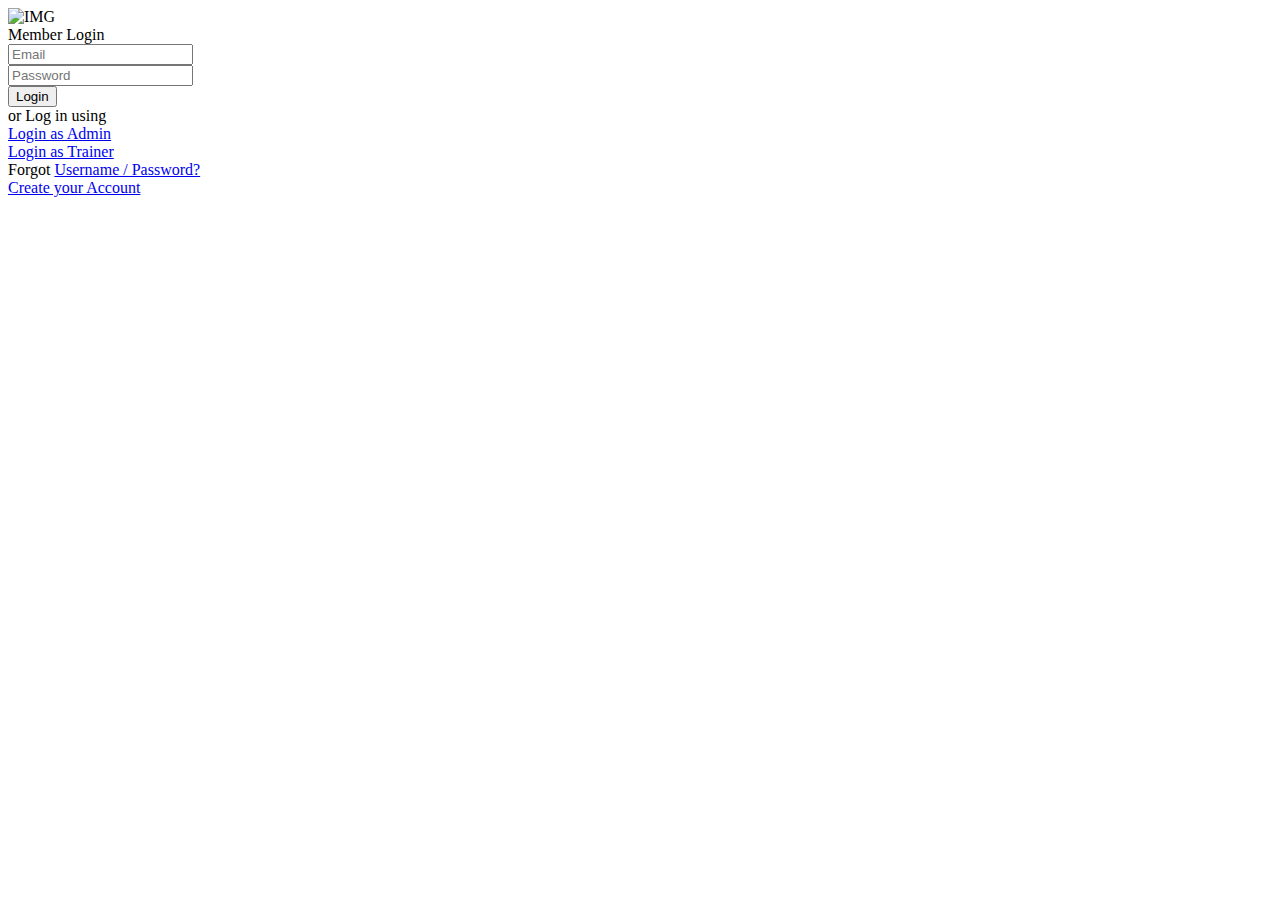
==== view/index.html @ 3b1bb214 "first commit" ====
<!DOCTYPE html>
<html lang="en">
<head>
    <title>GYMFIT</title>
    <meta charset="UTF-8">
    <meta name="viewport" content="width=device-width, initial-scale=1">
    <!--===============================================================================================-->    
    <link rel="icon" type="image/png" href="images/icons/favicon.ico"/>
    <!--===============================================================================================-->
    <link rel="stylesheet" type="text/css" href="vendor/bootstrap/css/bootstrap.min.css">
    <!--===============================================================================================-->
    <link rel="stylesheet" type="text/css" href="fonts/font-awesome-4.7.0/css/font-awesome.min.css">
    <!--===============================================================================================-->
    <link rel="stylesheet" type="text/css" href="vendor/animate/animate.css">
    <!--===============================================================================================-->    
    <link rel="stylesheet" type="text/css" href="vendor/css-hamburgers/hamburgers.min.css">
    <!--===============================================================================================-->
    <link rel="stylesheet" type="text/css" href="vendor/select2/select2.min.css">
    <!--===============================================================================================-->
    <link rel="stylesheet" type="text/css" href="css/util.css">
    <link rel="stylesheet" type="text/css" href="css/main.css">
    <!--===============================================================================================-->
</head>
<body>
    
    <!-- Login Section -->
    <div class="limiter">
        <div class="container-login100">
            <div class="wrap-login100">
                <div class="login100-pic js-tilt" data-tilt>
                    <img src="images/img-01.png" alt="IMG">
                </div>

                <form class="login100-form validate-form">
                    <span class="login100-form-title">
                        Member Login
                    </span>

                    <div class="wrap-input100 validate-input" data-validate="Valid email is required: ex@abc.xyz">
                        <input class="input100" type="text" name="email" placeholder="Email">
                        <span class="focus-input100"></span>
                        <span class="symbol-input100">
                            <i class="fa fa-envelope" aria-hidden="true"></i>
                        </span>
                    </div>

                    <div class="wrap-input100 validate-input" data-validate="Password is required">
                        <input class="input100" type="password" name="pass" placeholder="Password">
                        <span class="focus-input100"></span>
                        <span class="symbol-input100">
                            <i class="fa fa-lock" aria-hidden="true"></i>
                        </span>
                    </div>
                    
                    <div class="container-login100-form-btn">
                        <button class="login100-form-btn">
                            Login
                        </button>
                    </div>
                    <div class="text-center p-t-46 p-b-20">
                        <span class="txt2">
                            or Log in using
                        </span>
                    </div>

                    <div class="login100-form-social flex-c-m">
                        <a href="#" class="login100-form-social-item flex-c-m bg1 m-r-5">
                            <i class="fa fa-facebook-f" aria-hidden="true"></i>
                        </a>

                        <a href="#" class="login100-form-social-item flex-c-m bg2 m-r-5">
                            <i class="fa fa-twitter" aria-hidden="true"></i>
                        </a>
                    </div>

                    <div class="text-center p-t-12">
                        <a class="txt2" href="#">
                            Login as Admin
                        </a>
                    </div>
                    <div class="text-center p-t-12">
                        <a class="txt2" href="#">
                            Login as Trainer
                        </a>
                    </div>
                    <div class="text-center p-t-12">
                        <span class="txt1">
                            Forgot
                        </span>
                        <a class="txt2" href="#">
                            Username / Password?
                        </a>
                    </div>

                    <div class="text-center p-t-136">
                        <a class="txt2" href="#">
                            Create your Account
                            <i class="fa fa-long-arrow-right m-l-5" aria-hidden="true"></i>
                        </a>
                    </div>
                </form>
            </div>
        </div>
    </div>


    <!--===============================================================================================-->    
    <script src="vendor/jquery/jquery-3.2.1.min.js"></script>
    <!--===============================================================================================-->
    <script src="vendor/bootstrap/js/popper.js"></script>
    <script src="vendor/bootstrap/js/bootstrap.min.js"></script>
    <!--===============================================================================================-->
    <script src="vendor/select2/select2.min.js"></script>
    <!--===============================================================================================-->
    <script src="vendor/tilt/tilt.jquery.min.js"></script>
    <script>
        $('.js-tilt').tilt({
            scale: 1.1
        })
    </script>
    <!--===============================================================================================-->
    <script src="js/main.js"></script>

</body>
</html>
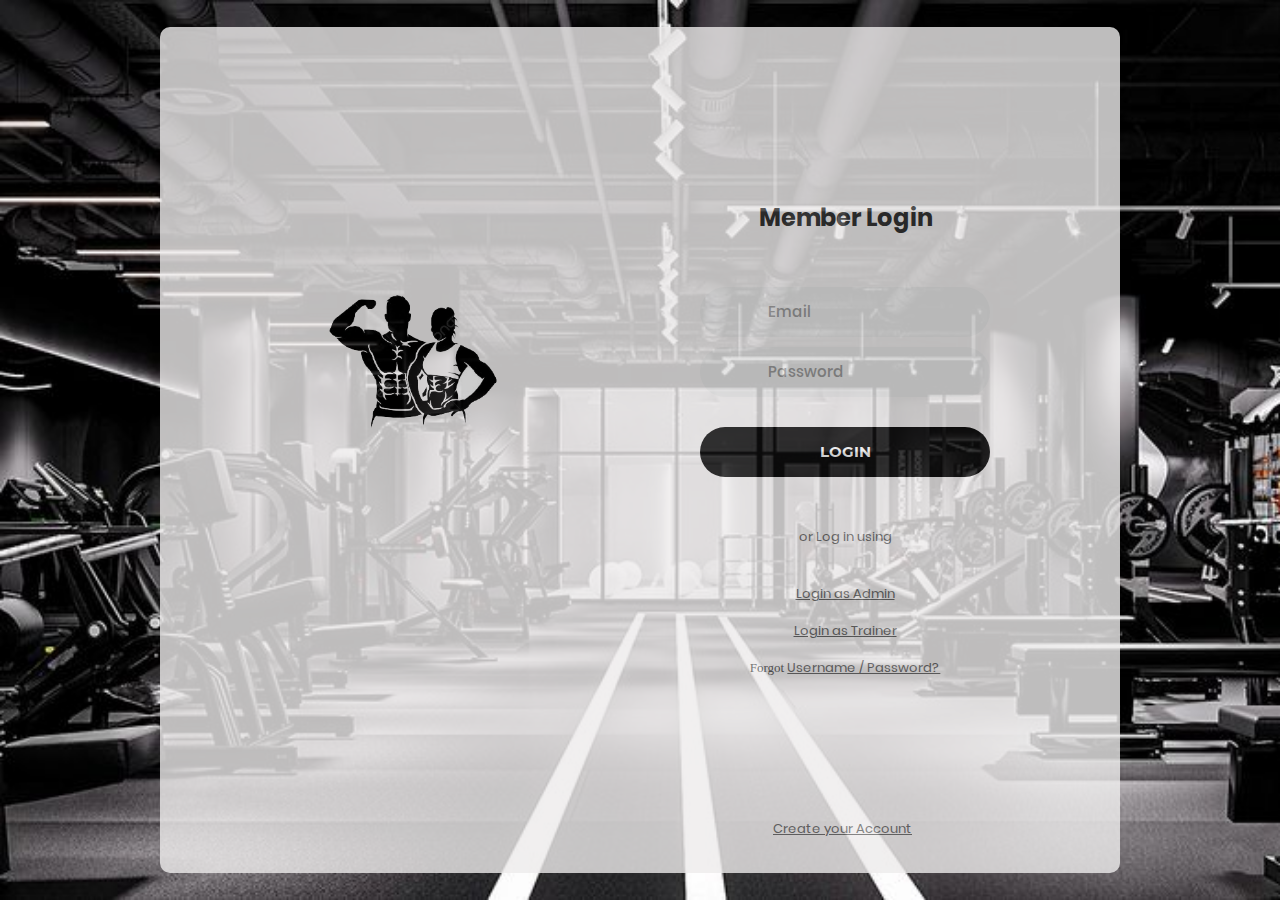
==== commit 585de6ce: "css yulia" ====
--- a/view/index.html
+++ b/view/index.html
@@ -17,8 +17,8 @@
     <!--===============================================================================================-->
     <link rel="stylesheet" type="text/css" href="vendor/select2/select2.min.css">
     <!--===============================================================================================-->
-    <link rel="stylesheet" type="text/css" href="css/util.css">
-    <link rel="stylesheet" type="text/css" href="css/main.css">
+    <link rel="stylesheet" type="text/css" href="../css/util.css">
+    <link rel="stylesheet" type="text/css" href="../css/main.css">
     <!--===============================================================================================-->
 </head>
 <body>
@@ -28,7 +28,7 @@
         <div class="container-login100">
             <div class="wrap-login100">
                 <div class="login100-pic js-tilt" data-tilt>
-                    <img src="images/img-01.png" alt="IMG">
+                    <img src="../images/img-01.png" alt="IMG">
                 </div>
 
                 <form class="login100-form validate-form">
@@ -74,12 +74,12 @@
                     </div>
 
                     <div class="text-center p-t-12">
-                        <a class="txt2" href="#">
+                        <a class="txt2" href="login/admin.html">
                             Login as Admin
                         </a>
                     </div>
                     <div class="text-center p-t-12">
-                        <a class="txt2" href="#">
+                        <a class="txt2" href="login/trainer.html">
                             Login as Trainer
                         </a>
                     </div>
@@ -93,7 +93,7 @@
                     </div>
 
                     <div class="text-center p-t-136">
-                        <a class="txt2" href="#">
+                        <a class="txt2" href="login/signup.html">
                             Create your Account
                             <i class="fa fa-long-arrow-right m-l-5" aria-hidden="true"></i>
                         </a>
--- a/css/util.css
+++ b/css/util.css
@@ -0,0 +1,2993 @@
+/*[ FONT SIZE ]
+///////////////////////////////////////////////////////////
+*/
+.fs-1 {font-size: 1px;}
+.fs-2 {font-size: 2px;}
+.fs-3 {font-size: 3px;}
+.fs-4 {font-size: 4px;}
+.fs-5 {font-size: 5px;}
+.fs-6 {font-size: 6px;}
+.fs-7 {font-size: 7px;}
+.fs-8 {font-size: 8px;}
+.fs-9 {font-size: 9px;}
+.fs-10 {font-size: 10px;}
+.fs-11 {font-size: 11px;}
+.fs-12 {font-size: 12px;}
+.fs-13 {font-size: 13px;}
+.fs-14 {font-size: 14px;}
+.fs-15 {font-size: 15px;}
+.fs-16 {font-size: 16px;}
+.fs-17 {font-size: 17px;}
+.fs-18 {font-size: 18px;}
+.fs-19 {font-size: 19px;}
+.fs-20 {font-size: 20px;}
+.fs-21 {font-size: 21px;}
+.fs-22 {font-size: 22px;}
+.fs-23 {font-size: 23px;}
+.fs-24 {font-size: 24px;}
+.fs-25 {font-size: 25px;}
+.fs-26 {font-size: 26px;}
+.fs-27 {font-size: 27px;}
+.fs-28 {font-size: 28px;}
+.fs-29 {font-size: 29px;}
+.fs-30 {font-size: 30px;}
+.fs-31 {font-size: 31px;}
+.fs-32 {font-size: 32px;}
+.fs-33 {font-size: 33px;}
+.fs-34 {font-size: 34px;}
+.fs-35 {font-size: 35px;}
+.fs-36 {font-size: 36px;}
+.fs-37 {font-size: 37px;}
+.fs-38 {font-size: 38px;}
+.fs-39 {font-size: 39px;}
+.fs-40 {font-size: 40px;}
+.fs-41 {font-size: 41px;}
+.fs-42 {font-size: 42px;}
+.fs-43 {font-size: 43px;}
+.fs-44 {font-size: 44px;}
+.fs-45 {font-size: 45px;}
+.fs-46 {font-size: 46px;}
+.fs-47 {font-size: 47px;}
+.fs-48 {font-size: 48px;}
+.fs-49 {font-size: 49px;}
+.fs-50 {font-size: 50px;}
+.fs-51 {font-size: 51px;}
+.fs-52 {font-size: 52px;}
+.fs-53 {font-size: 53px;}
+.fs-54 {font-size: 54px;}
+.fs-55 {font-size: 55px;}
+.fs-56 {font-size: 56px;}
+.fs-57 {font-size: 57px;}
+.fs-58 {font-size: 58px;}
+.fs-59 {font-size: 59px;}
+.fs-60 {font-size: 60px;}
+.fs-61 {font-size: 61px;}
+.fs-62 {font-size: 62px;}
+.fs-63 {font-size: 63px;}
+.fs-64 {font-size: 64px;}
+.fs-65 {font-size: 65px;}
+.fs-66 {font-size: 66px;}
+.fs-67 {font-size: 67px;}
+.fs-68 {font-size: 68px;}
+.fs-69 {font-size: 69px;}
+.fs-70 {font-size: 70px;}
+.fs-71 {font-size: 71px;}
+.fs-72 {font-size: 72px;}
+.fs-73 {font-size: 73px;}
+.fs-74 {font-size: 74px;}
+.fs-75 {font-size: 75px;}
+.fs-76 {font-size: 76px;}
+.fs-77 {font-size: 77px;}
+.fs-78 {font-size: 78px;}
+.fs-79 {font-size: 79px;}
+.fs-80 {font-size: 80px;}
+.fs-81 {font-size: 81px;}
+.fs-82 {font-size: 82px;}
+.fs-83 {font-size: 83px;}
+.fs-84 {font-size: 84px;}
+.fs-85 {font-size: 85px;}
+.fs-86 {font-size: 86px;}
+.fs-87 {font-size: 87px;}
+.fs-88 {font-size: 88px;}
+.fs-89 {font-size: 89px;}
+.fs-90 {font-size: 90px;}
+.fs-91 {font-size: 91px;}
+.fs-92 {font-size: 92px;}
+.fs-93 {font-size: 93px;}
+.fs-94 {font-size: 94px;}
+.fs-95 {font-size: 95px;}
+.fs-96 {font-size: 96px;}
+.fs-97 {font-size: 97px;}
+.fs-98 {font-size: 98px;}
+.fs-99 {font-size: 99px;}
+.fs-100 {font-size: 100px;}
+.fs-101 {font-size: 101px;}
+.fs-102 {font-size: 102px;}
+.fs-103 {font-size: 103px;}
+.fs-104 {font-size: 104px;}
+.fs-105 {font-size: 105px;}
+.fs-106 {font-size: 106px;}
+.fs-107 {font-size: 107px;}
+.fs-108 {font-size: 108px;}
+.fs-109 {font-size: 109px;}
+.fs-110 {font-size: 110px;}
+.fs-111 {font-size: 111px;}
+.fs-112 {font-size: 112px;}
+.fs-113 {font-size: 113px;}
+.fs-114 {font-size: 114px;}
+.fs-115 {font-size: 115px;}
+.fs-116 {font-size: 116px;}
+.fs-117 {font-size: 117px;}
+.fs-118 {font-size: 118px;}
+.fs-119 {font-size: 119px;}
+.fs-120 {font-size: 120px;}
+.fs-121 {font-size: 121px;}
+.fs-122 {font-size: 122px;}
+.fs-123 {font-size: 123px;}
+.fs-124 {font-size: 124px;}
+.fs-125 {font-size: 125px;}
+.fs-126 {font-size: 126px;}
+.fs-127 {font-size: 127px;}
+.fs-128 {font-size: 128px;}
+.fs-129 {font-size: 129px;}
+.fs-130 {font-size: 130px;}
+.fs-131 {font-size: 131px;}
+.fs-132 {font-size: 132px;}
+.fs-133 {font-size: 133px;}
+.fs-134 {font-size: 134px;}
+.fs-135 {font-size: 135px;}
+.fs-136 {font-size: 136px;}
+.fs-137 {font-size: 137px;}
+.fs-138 {font-size: 138px;}
+.fs-139 {font-size: 139px;}
+.fs-140 {font-size: 140px;}
+.fs-141 {font-size: 141px;}
+.fs-142 {font-size: 142px;}
+.fs-143 {font-size: 143px;}
+.fs-144 {font-size: 144px;}
+.fs-145 {font-size: 145px;}
+.fs-146 {font-size: 146px;}
+.fs-147 {font-size: 147px;}
+.fs-148 {font-size: 148px;}
+.fs-149 {font-size: 149px;}
+.fs-150 {font-size: 150px;}
+.fs-151 {font-size: 151px;}
+.fs-152 {font-size: 152px;}
+.fs-153 {font-size: 153px;}
+.fs-154 {font-size: 154px;}
+.fs-155 {font-size: 155px;}
+.fs-156 {font-size: 156px;}
+.fs-157 {font-size: 157px;}
+.fs-158 {font-size: 158px;}
+.fs-159 {font-size: 159px;}
+.fs-160 {font-size: 160px;}
+.fs-161 {font-size: 161px;}
+.fs-162 {font-size: 162px;}
+.fs-163 {font-size: 163px;}
+.fs-164 {font-size: 164px;}
+.fs-165 {font-size: 165px;}
+.fs-166 {font-size: 166px;}
+.fs-167 {font-size: 167px;}
+.fs-168 {font-size: 168px;}
+.fs-169 {font-size: 169px;}
+.fs-170 {font-size: 170px;}
+.fs-171 {font-size: 171px;}
+.fs-172 {font-size: 172px;}
+.fs-173 {font-size: 173px;}
+.fs-174 {font-size: 174px;}
+.fs-175 {font-size: 175px;}
+.fs-176 {font-size: 176px;}
+.fs-177 {font-size: 177px;}
+.fs-178 {font-size: 178px;}
+.fs-179 {font-size: 179px;}
+.fs-180 {font-size: 180px;}
+.fs-181 {font-size: 181px;}
+.fs-182 {font-size: 182px;}
+.fs-183 {font-size: 183px;}
+.fs-184 {font-size: 184px;}
+.fs-185 {font-size: 185px;}
+.fs-186 {font-size: 186px;}
+.fs-187 {font-size: 187px;}
+.fs-188 {font-size: 188px;}
+.fs-189 {font-size: 189px;}
+.fs-190 {font-size: 190px;}
+.fs-191 {font-size: 191px;}
+.fs-192 {font-size: 192px;}
+.fs-193 {font-size: 193px;}
+.fs-194 {font-size: 194px;}
+.fs-195 {font-size: 195px;}
+.fs-196 {font-size: 196px;}
+.fs-197 {font-size: 197px;}
+.fs-198 {font-size: 198px;}
+.fs-199 {font-size: 199px;}
+.fs-200 {font-size: 200px;}
+
+/*[ PADDING ]
+///////////////////////////////////////////////////////////
+*/
+.p-t-0 {padding-top: 0px;}
+.p-t-1 {padding-top: 1px;}
+.p-t-2 {padding-top: 2px;}
+.p-t-3 {padding-top: 3px;}
+.p-t-4 {padding-top: 4px;}
+.p-t-5 {padding-top: 5px;}
+.p-t-6 {padding-top: 6px;}
+.p-t-7 {padding-top: 7px;}
+.p-t-8 {padding-top: 8px;}
+.p-t-9 {padding-top: 9px;}
+.p-t-10 {padding-top: 10px;}
+.p-t-11 {padding-top: 11px;}
+.p-t-12 {padding-top: 12px;}
+.p-t-13 {padding-top: 13px;}
+.p-t-14 {padding-top: 14px;}
+.p-t-15 {padding-top: 15px;}
+.p-t-16 {padding-top: 16px;}
+.p-t-17 {padding-top: 17px;}
+.p-t-18 {padding-top: 18px;}
+.p-t-19 {padding-top: 19px;}
+.p-t-20 {padding-top: 20px;}
+.p-t-21 {padding-top: 21px;}
+.p-t-22 {padding-top: 22px;}
+.p-t-23 {padding-top: 23px;}
+.p-t-24 {padding-top: 24px;}
+.p-t-25 {padding-top: 25px;}
+.p-t-26 {padding-top: 26px;}
+.p-t-27 {padding-top: 27px;}
+.p-t-28 {padding-top: 28px;}
+.p-t-29 {padding-top: 29px;}
+.p-t-30 {padding-top: 30px;}
+.p-t-31 {padding-top: 31px;}
+.p-t-32 {padding-top: 32px;}
+.p-t-33 {padding-top: 33px;}
+.p-t-34 {padding-top: 34px;}
+.p-t-35 {padding-top: 35px;}
+.p-t-36 {padding-top: 36px;}
+.p-t-37 {padding-top: 37px;}
+.p-t-38 {padding-top: 38px;}
+.p-t-39 {padding-top: 39px;}
+.p-t-40 {padding-top: 40px;}
+.p-t-41 {padding-top: 41px;}
+.p-t-42 {padding-top: 42px;}
+.p-t-43 {padding-top: 43px;}
+.p-t-44 {padding-top: 44px;}
+.p-t-45 {padding-top: 45px;}
+.p-t-46 {padding-top: 46px;}
+.p-t-47 {padding-top: 47px;}
+.p-t-48 {padding-top: 48px;}
+.p-t-49 {padding-top: 49px;}
+.p-t-50 {padding-top: 50px;}
+.p-t-51 {padding-top: 51px;}
+.p-t-52 {padding-top: 52px;}
+.p-t-53 {padding-top: 53px;}
+.p-t-54 {padding-top: 54px;}
+.p-t-55 {padding-top: 55px;}
+.p-t-56 {padding-top: 56px;}
+.p-t-57 {padding-top: 57px;}
+.p-t-58 {padding-top: 58px;}
+.p-t-59 {padding-top: 59px;}
+.p-t-60 {padding-top: 60px;}
+.p-t-61 {padding-top: 61px;}
+.p-t-62 {padding-top: 62px;}
+.p-t-63 {padding-top: 63px;}
+.p-t-64 {padding-top: 64px;}
+.p-t-65 {padding-top: 65px;}
+.p-t-66 {padding-top: 66px;}
+.p-t-67 {padding-top: 67px;}
+.p-t-68 {padding-top: 68px;}
+.p-t-69 {padding-top: 69px;}
+.p-t-70 {padding-top: 70px;}
+.p-t-71 {padding-top: 71px;}
+.p-t-72 {padding-top: 72px;}
+.p-t-73 {padding-top: 73px;}
+.p-t-74 {padding-top: 74px;}
+.p-t-75 {padding-top: 75px;}
+.p-t-76 {padding-top: 76px;}
+.p-t-77 {padding-top: 77px;}
+.p-t-78 {padding-top: 78px;}
+.p-t-79 {padding-top: 79px;}
+.p-t-80 {padding-top: 80px;}
+.p-t-81 {padding-top: 81px;}
+.p-t-82 {padding-top: 82px;}
+.p-t-83 {padding-top: 83px;}
+.p-t-84 {padding-top: 84px;}
+.p-t-85 {padding-top: 85px;}
+.p-t-86 {padding-top: 86px;}
+.p-t-87 {padding-top: 87px;}
+.p-t-88 {padding-top: 88px;}
+.p-t-89 {padding-top: 89px;}
+.p-t-90 {padding-top: 90px;}
+.p-t-91 {padding-top: 91px;}
+.p-t-92 {padding-top: 92px;}
+.p-t-93 {padding-top: 93px;}
+.p-t-94 {padding-top: 94px;}
+.p-t-95 {padding-top: 95px;}
+.p-t-96 {padding-top: 96px;}
+.p-t-97 {padding-top: 97px;}
+.p-t-98 {padding-top: 98px;}
+.p-t-99 {padding-top: 99px;}
+.p-t-100 {padding-top: 100px;}
+.p-t-101 {padding-top: 101px;}
+.p-t-102 {padding-top: 102px;}
+.p-t-103 {padding-top: 103px;}
+.p-t-104 {padding-top: 104px;}
+.p-t-105 {padding-top: 105px;}
+.p-t-106 {padding-top: 106px;}
+.p-t-107 {padding-top: 107px;}
+.p-t-108 {padding-top: 108px;}
+.p-t-109 {padding-top: 109px;}
+.p-t-110 {padding-top: 110px;}
+.p-t-111 {padding-top: 111px;}
+.p-t-112 {padding-top: 112px;}
+.p-t-113 {padding-top: 113px;}
+.p-t-114 {padding-top: 114px;}
+.p-t-115 {padding-top: 115px;}
+.p-t-116 {padding-top: 116px;}
+.p-t-117 {padding-top: 117px;}
+.p-t-118 {padding-top: 118px;}
+.p-t-119 {padding-top: 119px;}
+.p-t-120 {padding-top: 120px;}
+.p-t-121 {padding-top: 121px;}
+.p-t-122 {padding-top: 122px;}
+.p-t-123 {padding-top: 123px;}
+.p-t-124 {padding-top: 124px;}
+.p-t-125 {padding-top: 125px;}
+.p-t-126 {padding-top: 126px;}
+.p-t-127 {padding-top: 127px;}
+.p-t-128 {padding-top: 128px;}
+.p-t-129 {padding-top: 129px;}
+.p-t-130 {padding-top: 130px;}
+.p-t-131 {padding-top: 131px;}
+.p-t-132 {padding-top: 132px;}
+.p-t-133 {padding-top: 133px;}
+.p-t-134 {padding-top: 134px;}
+.p-t-135 {padding-top: 135px;}
+.p-t-136 {padding-top: 136px;}
+.p-t-137 {padding-top: 137px;}
+.p-t-138 {padding-top: 138px;}
+.p-t-139 {padding-top: 139px;}
+.p-t-140 {padding-top: 140px;}
+.p-t-141 {padding-top: 141px;}
+.p-t-142 {padding-top: 142px;}
+.p-t-143 {padding-top: 143px;}
+.p-t-144 {padding-top: 144px;}
+.p-t-145 {padding-top: 145px;}
+.p-t-146 {padding-top: 146px;}
+.p-t-147 {padding-top: 147px;}
+.p-t-148 {padding-top: 148px;}
+.p-t-149 {padding-top: 149px;}
+.p-t-150 {padding-top: 150px;}
+.p-t-151 {padding-top: 151px;}
+.p-t-152 {padding-top: 152px;}
+.p-t-153 {padding-top: 153px;}
+.p-t-154 {padding-top: 154px;}
+.p-t-155 {padding-top: 155px;}
+.p-t-156 {padding-top: 156px;}
+.p-t-157 {padding-top: 157px;}
+.p-t-158 {padding-top: 158px;}
+.p-t-159 {padding-top: 159px;}
+.p-t-160 {padding-top: 160px;}
+.p-t-161 {padding-top: 161px;}
+.p-t-162 {padding-top: 162px;}
+.p-t-163 {padding-top: 163px;}
+.p-t-164 {padding-top: 164px;}
+.p-t-165 {padding-top: 165px;}
+.p-t-166 {padding-top: 166px;}
+.p-t-167 {padding-top: 167px;}
+.p-t-168 {padding-top: 168px;}
+.p-t-169 {padding-top: 169px;}
+.p-t-170 {padding-top: 170px;}
+.p-t-171 {padding-top: 171px;}
+.p-t-172 {padding-top: 172px;}
+.p-t-173 {padding-top: 173px;}
+.p-t-174 {padding-top: 174px;}
+.p-t-175 {padding-top: 175px;}
+.p-t-176 {padding-top: 176px;}
+.p-t-177 {padding-top: 177px;}
+.p-t-178 {padding-top: 178px;}
+.p-t-179 {padding-top: 179px;}
+.p-t-180 {padding-top: 180px;}
+.p-t-181 {padding-top: 181px;}
+.p-t-182 {padding-top: 182px;}
+.p-t-183 {padding-top: 183px;}
+.p-t-184 {padding-top: 184px;}
+.p-t-185 {padding-top: 185px;}
+.p-t-186 {padding-top: 186px;}
+.p-t-187 {padding-top: 187px;}
+.p-t-188 {padding-top: 188px;}
+.p-t-189 {padding-top: 189px;}
+.p-t-190 {padding-top: 190px;}
+.p-t-191 {padding-top: 191px;}
+.p-t-192 {padding-top: 192px;}
+.p-t-193 {padding-top: 193px;}
+.p-t-194 {padding-top: 194px;}
+.p-t-195 {padding-top: 195px;}
+.p-t-196 {padding-top: 196px;}
+.p-t-197 {padding-top: 197px;}
+.p-t-198 {padding-top: 198px;}
+.p-t-199 {padding-top: 199px;}
+.p-t-200 {padding-top: 200px;}
+.p-t-201 {padding-top: 201px;}
+.p-t-202 {padding-top: 202px;}
+.p-t-203 {padding-top: 203px;}
+.p-t-204 {padding-top: 204px;}
+.p-t-205 {padding-top: 205px;}
+.p-t-206 {padding-top: 206px;}
+.p-t-207 {padding-top: 207px;}
+.p-t-208 {padding-top: 208px;}
+.p-t-209 {padding-top: 209px;}
+.p-t-210 {padding-top: 210px;}
+.p-t-211 {padding-top: 211px;}
+.p-t-212 {padding-top: 212px;}
+.p-t-213 {padding-top: 213px;}
+.p-t-214 {padding-top: 214px;}
+.p-t-215 {padding-top: 215px;}
+.p-t-216 {padding-top: 216px;}
+.p-t-217 {padding-top: 217px;}
+.p-t-218 {padding-top: 218px;}
+.p-t-219 {padding-top: 219px;}
+.p-t-220 {padding-top: 220px;}
+.p-t-221 {padding-top: 221px;}
+.p-t-222 {padding-top: 222px;}
+.p-t-223 {padding-top: 223px;}
+.p-t-224 {padding-top: 224px;}
+.p-t-225 {padding-top: 225px;}
+.p-t-226 {padding-top: 226px;}
+.p-t-227 {padding-top: 227px;}
+.p-t-228 {padding-top: 228px;}
+.p-t-229 {padding-top: 229px;}
+.p-t-230 {padding-top: 230px;}
+.p-t-231 {padding-top: 231px;}
+.p-t-232 {padding-top: 232px;}
+.p-t-233 {padding-top: 233px;}
+.p-t-234 {padding-top: 234px;}
+.p-t-235 {padding-top: 235px;}
+.p-t-236 {padding-top: 236px;}
+.p-t-237 {padding-top: 237px;}
+.p-t-238 {padding-top: 238px;}
+.p-t-239 {padding-top: 239px;}
+.p-t-240 {padding-top: 240px;}
+.p-t-241 {padding-top: 241px;}
+.p-t-242 {padding-top: 242px;}
+.p-t-243 {padding-top: 243px;}
+.p-t-244 {padding-top: 244px;}
+.p-t-245 {padding-top: 245px;}
+.p-t-246 {padding-top: 246px;}
+.p-t-247 {padding-top: 247px;}
+.p-t-248 {padding-top: 248px;}
+.p-t-249 {padding-top: 249px;}
+.p-t-250 {padding-top: 250px;}
+.p-b-0 {padding-bottom: 0px;}
+.p-b-1 {padding-bottom: 1px;}
+.p-b-2 {padding-bottom: 2px;}
+.p-b-3 {padding-bottom: 3px;}
+.p-b-4 {padding-bottom: 4px;}
+.p-b-5 {padding-bottom: 5px;}
+.p-b-6 {padding-bottom: 6px;}
+.p-b-7 {padding-bottom: 7px;}
+.p-b-8 {padding-bottom: 8px;}
+.p-b-9 {padding-bottom: 9px;}
+.p-b-10 {padding-bottom: 10px;}
+.p-b-11 {padding-bottom: 11px;}
+.p-b-12 {padding-bottom: 12px;}
+.p-b-13 {padding-bottom: 13px;}
+.p-b-14 {padding-bottom: 14px;}
+.p-b-15 {padding-bottom: 15px;}
+.p-b-16 {padding-bottom: 16px;}
+.p-b-17 {padding-bottom: 17px;}
+.p-b-18 {padding-bottom: 18px;}
+.p-b-19 {padding-bottom: 19px;}
+.p-b-20 {padding-bottom: 20px;}
+.p-b-21 {padding-bottom: 21px;}
+.p-b-22 {padding-bottom: 22px;}
+.p-b-23 {padding-bottom: 23px;}
+.p-b-24 {padding-bottom: 24px;}
+.p-b-25 {padding-bottom: 25px;}
+.p-b-26 {padding-bottom: 26px;}
+.p-b-27 {padding-bottom: 27px;}
+.p-b-28 {padding-bottom: 28px;}
+.p-b-29 {padding-bottom: 29px;}
+.p-b-30 {padding-bottom: 30px;}
+.p-b-31 {padding-bottom: 31px;}
+.p-b-32 {padding-bottom: 32px;}
+.p-b-33 {padding-bottom: 33px;}
+.p-b-34 {padding-bottom: 34px;}
+.p-b-35 {padding-bottom: 35px;}
+.p-b-36 {padding-bottom: 36px;}
+.p-b-37 {padding-bottom: 37px;}
+.p-b-38 {padding-bottom: 38px;}
+.p-b-39 {padding-bottom: 39px;}
+.p-b-40 {padding-bottom: 40px;}
+.p-b-41 {padding-bottom: 41px;}
+.p-b-42 {padding-bottom: 42px;}
+.p-b-43 {padding-bottom: 43px;}
+.p-b-44 {padding-bottom: 44px;}
+.p-b-45 {padding-bottom: 45px;}
+.p-b-46 {padding-bottom: 46px;}
+.p-b-47 {padding-bottom: 47px;}
+.p-b-48 {padding-bottom: 48px;}
+.p-b-49 {padding-bottom: 49px;}
+.p-b-50 {padding-bottom: 50px;}
+.p-b-51 {padding-bottom: 51px;}
+.p-b-52 {padding-bottom: 52px;}
+.p-b-53 {padding-bottom: 53px;}
+.p-b-54 {padding-bottom: 54px;}
+.p-b-55 {padding-bottom: 55px;}
+.p-b-56 {padding-bottom: 56px;}
+.p-b-57 {padding-bottom: 57px;}
+.p-b-58 {padding-bottom: 58px;}
+.p-b-59 {padding-bottom: 59px;}
+.p-b-60 {padding-bottom: 60px;}
+.p-b-61 {padding-bottom: 61px;}
+.p-b-62 {padding-bottom: 62px;}
+.p-b-63 {padding-bottom: 63px;}
+.p-b-64 {padding-bottom: 64px;}
+.p-b-65 {padding-bottom: 65px;}
+.p-b-66 {padding-bottom: 66px;}
+.p-b-67 {padding-bottom: 67px;}
+.p-b-68 {padding-bottom: 68px;}
+.p-b-69 {padding-bottom: 69px;}
+.p-b-70 {padding-bottom: 70px;}
+.p-b-71 {padding-bottom: 71px;}
+.p-b-72 {padding-bottom: 72px;}
+.p-b-73 {padding-bottom: 73px;}
+.p-b-74 {padding-bottom: 74px;}
+.p-b-75 {padding-bottom: 75px;}
+.p-b-76 {padding-bottom: 76px;}
+.p-b-77 {padding-bottom: 77px;}
+.p-b-78 {padding-bottom: 78px;}
+.p-b-79 {padding-bottom: 79px;}
+.p-b-80 {padding-bottom: 80px;}
+.p-b-81 {padding-bottom: 81px;}
+.p-b-82 {padding-bottom: 82px;}
+.p-b-83 {padding-bottom: 83px;}
+.p-b-84 {padding-bottom: 84px;}
+.p-b-85 {padding-bottom: 85px;}
+.p-b-86 {padding-bottom: 86px;}
+.p-b-87 {padding-bottom: 87px;}
+.p-b-88 {padding-bottom: 88px;}
+.p-b-89 {padding-bottom: 89px;}
+.p-b-90 {padding-bottom: 90px;}
+.p-b-91 {padding-bottom: 91px;}
+.p-b-92 {padding-bottom: 92px;}
+.p-b-93 {padding-bottom: 93px;}
+.p-b-94 {padding-bottom: 94px;}
+.p-b-95 {padding-bottom: 95px;}
+.p-b-96 {padding-bottom: 96px;}
+.p-b-97 {padding-bottom: 97px;}
+.p-b-98 {padding-bottom: 98px;}
+.p-b-99 {padding-bottom: 99px;}
+.p-b-100 {padding-bottom: 100px;}
+.p-b-101 {padding-bottom: 101px;}
+.p-b-102 {padding-bottom: 102px;}
+.p-b-103 {padding-bottom: 103px;}
+.p-b-104 {padding-bottom: 104px;}
+.p-b-105 {padding-bottom: 105px;}
+.p-b-106 {padding-bottom: 106px;}
+.p-b-107 {padding-bottom: 107px;}
+.p-b-108 {padding-bottom: 108px;}
+.p-b-109 {padding-bottom: 109px;}
+.p-b-110 {padding-bottom: 110px;}
+.p-b-111 {padding-bottom: 111px;}
+.p-b-112 {padding-bottom: 112px;}
+.p-b-113 {padding-bottom: 113px;}
+.p-b-114 {padding-bottom: 114px;}
+.p-b-115 {padding-bottom: 115px;}
+.p-b-116 {padding-bottom: 116px;}
+.p-b-117 {padding-bottom: 117px;}
+.p-b-118 {padding-bottom: 118px;}
+.p-b-119 {padding-bottom: 119px;}
+.p-b-120 {padding-bottom: 120px;}
+.p-b-121 {padding-bottom: 121px;}
+.p-b-122 {padding-bottom: 122px;}
+.p-b-123 {padding-bottom: 123px;}
+.p-b-124 {padding-bottom: 124px;}
+.p-b-125 {padding-bottom: 125px;}
+.p-b-126 {padding-bottom: 126px;}
+.p-b-127 {padding-bottom: 127px;}
+.p-b-128 {padding-bottom: 128px;}
+.p-b-129 {padding-bottom: 129px;}
+.p-b-130 {padding-bottom: 130px;}
+.p-b-131 {padding-bottom: 131px;}
+.p-b-132 {padding-bottom: 132px;}
+.p-b-133 {padding-bottom: 133px;}
+.p-b-134 {padding-bottom: 134px;}
+.p-b-135 {padding-bottom: 135px;}
+.p-b-136 {padding-bottom: 136px;}
+.p-b-137 {padding-bottom: 137px;}
+.p-b-138 {padding-bottom: 138px;}
+.p-b-139 {padding-bottom: 139px;}
+.p-b-140 {padding-bottom: 140px;}
+.p-b-141 {padding-bottom: 141px;}
+.p-b-142 {padding-bottom: 142px;}
+.p-b-143 {padding-bottom: 143px;}
+.p-b-144 {padding-bottom: 144px;}
+.p-b-145 {padding-bottom: 145px;}
+.p-b-146 {padding-bottom: 146px;}
+.p-b-147 {padding-bottom: 147px;}
+.p-b-148 {padding-bottom: 148px;}
+.p-b-149 {padding-bottom: 149px;}
+.p-b-150 {padding-bottom: 150px;}
+.p-b-151 {padding-bottom: 151px;}
+.p-b-152 {padding-bottom: 152px;}
+.p-b-153 {padding-bottom: 153px;}
+.p-b-154 {padding-bottom: 154px;}
+.p-b-155 {padding-bottom: 155px;}
+.p-b-156 {padding-bottom: 156px;}
+.p-b-157 {padding-bottom: 157px;}
+.p-b-158 {padding-bottom: 158px;}
+.p-b-159 {padding-bottom: 159px;}
+.p-b-160 {padding-bottom: 160px;}
+.p-b-161 {padding-bottom: 161px;}
+.p-b-162 {padding-bottom: 162px;}
+.p-b-163 {padding-bottom: 163px;}
+.p-b-164 {padding-bottom: 164px;}
+.p-b-165 {padding-bottom: 165px;}
+.p-b-166 {padding-bottom: 166px;}
+.p-b-167 {padding-bottom: 167px;}
+.p-b-168 {padding-bottom: 168px;}
+.p-b-169 {padding-bottom: 169px;}
+.p-b-170 {padding-bottom: 170px;}
+.p-b-171 {padding-bottom: 171px;}
+.p-b-172 {padding-bottom: 172px;}
+.p-b-173 {padding-bottom: 173px;}
+.p-b-174 {padding-bottom: 174px;}
+.p-b-175 {padding-bottom: 175px;}
+.p-b-176 {padding-bottom: 176px;}
+.p-b-177 {padding-bottom: 177px;}
+.p-b-178 {padding-bottom: 178px;}
+.p-b-179 {padding-bottom: 179px;}
+.p-b-180 {padding-bottom: 180px;}
+.p-b-181 {padding-bottom: 181px;}
+.p-b-182 {padding-bottom: 182px;}
+.p-b-183 {padding-bottom: 183px;}
+.p-b-184 {padding-bottom: 184px;}
+.p-b-185 {padding-bottom: 185px;}
+.p-b-186 {padding-bottom: 186px;}
+.p-b-187 {padding-bottom: 187px;}
+.p-b-188 {padding-bottom: 188px;}
+.p-b-189 {padding-bottom: 189px;}
+.p-b-190 {padding-bottom: 190px;}
+.p-b-191 {padding-bottom: 191px;}
+.p-b-192 {padding-bottom: 192px;}
+.p-b-193 {padding-bottom: 193px;}
+.p-b-194 {padding-bottom: 194px;}
+.p-b-195 {padding-bottom: 195px;}
+.p-b-196 {padding-bottom: 196px;}
+.p-b-197 {padding-bottom: 197px;}
+.p-b-198 {padding-bottom: 198px;}
+.p-b-199 {padding-bottom: 199px;}
+.p-b-200 {padding-bottom: 200px;}
+.p-b-201 {padding-bottom: 201px;}
+.p-b-202 {padding-bottom: 202px;}
+.p-b-203 {padding-bottom: 203px;}
+.p-b-204 {padding-bottom: 204px;}
+.p-b-205 {padding-bottom: 205px;}
+.p-b-206 {padding-bottom: 206px;}
+.p-b-207 {padding-bottom: 207px;}
+.p-b-208 {padding-bottom: 208px;}
+.p-b-209 {padding-bottom: 209px;}
+.p-b-210 {padding-bottom: 210px;}
+.p-b-211 {padding-bottom: 211px;}
+.p-b-212 {padding-bottom: 212px;}
+.p-b-213 {padding-bottom: 213px;}
+.p-b-214 {padding-bottom: 214px;}
+.p-b-215 {padding-bottom: 215px;}
+.p-b-216 {padding-bottom: 216px;}
+.p-b-217 {padding-bottom: 217px;}
+.p-b-218 {padding-bottom: 218px;}
+.p-b-219 {padding-bottom: 219px;}
+.p-b-220 {padding-bottom: 220px;}
+.p-b-221 {padding-bottom: 221px;}
+.p-b-222 {padding-bottom: 222px;}
+.p-b-223 {padding-bottom: 223px;}
+.p-b-224 {padding-bottom: 224px;}
+.p-b-225 {padding-bottom: 225px;}
+.p-b-226 {padding-bottom: 226px;}
+.p-b-227 {padding-bottom: 227px;}
+.p-b-228 {padding-bottom: 228px;}
+.p-b-229 {padding-bottom: 229px;}
+.p-b-230 {padding-bottom: 230px;}
+.p-b-231 {padding-bottom: 231px;}
+.p-b-232 {padding-bottom: 232px;}
+.p-b-233 {padding-bottom: 233px;}
+.p-b-234 {padding-bottom: 234px;}
+.p-b-235 {padding-bottom: 235px;}
+.p-b-236 {padding-bottom: 236px;}
+.p-b-237 {padding-bottom: 237px;}
+.p-b-238 {padding-bottom: 238px;}
+.p-b-239 {padding-bottom: 239px;}
+.p-b-240 {padding-bottom: 240px;}
+.p-b-241 {padding-bottom: 241px;}
+.p-b-242 {padding-bottom: 242px;}
+.p-b-243 {padding-bottom: 243px;}
+.p-b-244 {padding-bottom: 244px;}
+.p-b-245 {padding-bottom: 245px;}
+.p-b-246 {padding-bottom: 246px;}
+.p-b-247 {padding-bottom: 247px;}
+.p-b-248 {padding-bottom: 248px;}
+.p-b-249 {padding-bottom: 249px;}
+.p-b-250 {padding-bottom: 250px;}
+.p-l-0 {padding-left: 0px;}
+.p-l-1 {padding-left: 1px;}
+.p-l-2 {padding-left: 2px;}
+.p-l-3 {padding-left: 3px;}
+.p-l-4 {padding-left: 4px;}
+.p-l-5 {padding-left: 5px;}
+.p-l-6 {padding-left: 6px;}
+.p-l-7 {padding-left: 7px;}
+.p-l-8 {padding-left: 8px;}
+.p-l-9 {padding-left: 9px;}
+.p-l-10 {padding-left: 10px;}
+.p-l-11 {padding-left: 11px;}
+.p-l-12 {padding-left: 12px;}
+.p-l-13 {padding-left: 13px;}
+.p-l-14 {padding-left: 14px;}
+.p-l-15 {padding-left: 15px;}
+.p-l-16 {padding-left: 16px;}
+.p-l-17 {padding-left: 17px;}
+.p-l-18 {padding-left: 18px;}
+.p-l-19 {padding-left: 19px;}
+.p-l-20 {padding-left: 20px;}
+.p-l-21 {padding-left: 21px;}
+.p-l-22 {padding-left: 22px;}
+.p-l-23 {padding-left: 23px;}
+.p-l-24 {padding-left: 24px;}
+.p-l-25 {padding-left: 25px;}
+.p-l-26 {padding-left: 26px;}
+.p-l-27 {padding-left: 27px;}
+.p-l-28 {padding-left: 28px;}
+.p-l-29 {padding-left: 29px;}
+.p-l-30 {padding-left: 30px;}
+.p-l-31 {padding-left: 31px;}
+.p-l-32 {padding-left: 32px;}
+.p-l-33 {padding-left: 33px;}
+.p-l-34 {padding-left: 34px;}
+.p-l-35 {padding-left: 35px;}
+.p-l-36 {padding-left: 36px;}
+.p-l-37 {padding-left: 37px;}
+.p-l-38 {padding-left: 38px;}
+.p-l-39 {padding-left: 39px;}
+.p-l-40 {padding-left: 40px;}
+.p-l-41 {padding-left: 41px;}
+.p-l-42 {padding-left: 42px;}
+.p-l-43 {padding-left: 43px;}
+.p-l-44 {padding-left: 44px;}
+.p-l-45 {padding-left: 45px;}
+.p-l-46 {padding-left: 46px;}
+.p-l-47 {padding-left: 47px;}
+.p-l-48 {padding-left: 48px;}
+.p-l-49 {padding-left: 49px;}
+.p-l-50 {padding-left: 50px;}
+.p-l-51 {padding-left: 51px;}
+.p-l-52 {padding-left: 52px;}
+.p-l-53 {padding-left: 53px;}
+.p-l-54 {padding-left: 54px;}
+.p-l-55 {padding-left: 55px;}
+.p-l-56 {padding-left: 56px;}
+.p-l-57 {padding-left: 57px;}
+.p-l-58 {padding-left: 58px;}
+.p-l-59 {padding-left: 59px;}
+.p-l-60 {padding-left: 60px;}
+.p-l-61 {padding-left: 61px;}
+.p-l-62 {padding-left: 62px;}
+.p-l-63 {padding-left: 63px;}
+.p-l-64 {padding-left: 64px;}
+.p-l-65 {padding-left: 65px;}
+.p-l-66 {padding-left: 66px;}
+.p-l-67 {padding-left: 67px;}
+.p-l-68 {padding-left: 68px;}
+.p-l-69 {padding-left: 69px;}
+.p-l-70 {padding-left: 70px;}
+.p-l-71 {padding-left: 71px;}
+.p-l-72 {padding-left: 72px;}
+.p-l-73 {padding-left: 73px;}
+.p-l-74 {padding-left: 74px;}
+.p-l-75 {padding-left: 75px;}
+.p-l-76 {padding-left: 76px;}
+.p-l-77 {padding-left: 77px;}
+.p-l-78 {padding-left: 78px;}
+.p-l-79 {padding-left: 79px;}
+.p-l-80 {padding-left: 80px;}
+.p-l-81 {padding-left: 81px;}
+.p-l-82 {padding-left: 82px;}
+.p-l-83 {padding-left: 83px;}
+.p-l-84 {padding-left: 84px;}
+.p-l-85 {padding-left: 85px;}
+.p-l-86 {padding-left: 86px;}
+.p-l-87 {padding-left: 87px;}
+.p-l-88 {padding-left: 88px;}
+.p-l-89 {padding-left: 89px;}
+.p-l-90 {padding-left: 90px;}
+.p-l-91 {padding-left: 91px;}
+.p-l-92 {padding-left: 92px;}
+.p-l-93 {padding-left: 93px;}
+.p-l-94 {padding-left: 94px;}
+.p-l-95 {padding-left: 95px;}
+.p-l-96 {padding-left: 96px;}
+.p-l-97 {padding-left: 97px;}
+.p-l-98 {padding-left: 98px;}
+.p-l-99 {padding-left: 99px;}
+.p-l-100 {padding-left: 100px;}
+.p-l-101 {padding-left: 101px;}
+.p-l-102 {padding-left: 102px;}
+.p-l-103 {padding-left: 103px;}
+.p-l-104 {padding-left: 104px;}
+.p-l-105 {padding-left: 105px;}
+.p-l-106 {padding-left: 106px;}
+.p-l-107 {padding-left: 107px;}
+.p-l-108 {padding-left: 108px;}
+.p-l-109 {padding-left: 109px;}
+.p-l-110 {padding-left: 110px;}
+.p-l-111 {padding-left: 111px;}
+.p-l-112 {padding-left: 112px;}
+.p-l-113 {padding-left: 113px;}
+.p-l-114 {padding-left: 114px;}
+.p-l-115 {padding-left: 115px;}
+.p-l-116 {padding-left: 116px;}
+.p-l-117 {padding-left: 117px;}
+.p-l-118 {padding-left: 118px;}
+.p-l-119 {padding-left: 119px;}
+.p-l-120 {padding-left: 120px;}
+.p-l-121 {padding-left: 121px;}
+.p-l-122 {padding-left: 122px;}
+.p-l-123 {padding-left: 123px;}
+.p-l-124 {padding-left: 124px;}
+.p-l-125 {padding-left: 125px;}
+.p-l-126 {padding-left: 126px;}
+.p-l-127 {padding-left: 127px;}
+.p-l-128 {padding-left: 128px;}
+.p-l-129 {padding-left: 129px;}
+.p-l-130 {padding-left: 130px;}
+.p-l-131 {padding-left: 131px;}
+.p-l-132 {padding-left: 132px;}
+.p-l-133 {padding-left: 133px;}
+.p-l-134 {padding-left: 134px;}
+.p-l-135 {padding-left: 135px;}
+.p-l-136 {padding-left: 136px;}
+.p-l-137 {padding-left: 137px;}
+.p-l-138 {padding-left: 138px;}
+.p-l-139 {padding-left: 139px;}
+.p-l-140 {padding-left: 140px;}
+.p-l-141 {padding-left: 141px;}
+.p-l-142 {padding-left: 142px;}
+.p-l-143 {padding-left: 143px;}
+.p-l-144 {padding-left: 144px;}
+.p-l-145 {padding-left: 145px;}
+.p-l-146 {padding-left: 146px;}
+.p-l-147 {padding-left: 147px;}
+.p-l-148 {padding-left: 148px;}
+.p-l-149 {padding-left: 149px;}
+.p-l-150 {padding-left: 150px;}
+.p-l-151 {padding-left: 151px;}
+.p-l-152 {padding-left: 152px;}
+.p-l-153 {padding-left: 153px;}
+.p-l-154 {padding-left: 154px;}
+.p-l-155 {padding-left: 155px;}
+.p-l-156 {padding-left: 156px;}
+.p-l-157 {padding-left: 157px;}
+.p-l-158 {padding-left: 158px;}
+.p-l-159 {padding-left: 159px;}
+.p-l-160 {padding-left: 160px;}
+.p-l-161 {padding-left: 161px;}
+.p-l-162 {padding-left: 162px;}
+.p-l-163 {padding-left: 163px;}
+.p-l-164 {padding-left: 164px;}
+.p-l-165 {padding-left: 165px;}
+.p-l-166 {padding-left: 166px;}
+.p-l-167 {padding-left: 167px;}
+.p-l-168 {padding-left: 168px;}
+.p-l-169 {padding-left: 169px;}
+.p-l-170 {padding-left: 170px;}
+.p-l-171 {padding-left: 171px;}
+.p-l-172 {padding-left: 172px;}
+.p-l-173 {padding-left: 173px;}
+.p-l-174 {padding-left: 174px;}
+.p-l-175 {padding-left: 175px;}
+.p-l-176 {padding-left: 176px;}
+.p-l-177 {padding-left: 177px;}
+.p-l-178 {padding-left: 178px;}
+.p-l-179 {padding-left: 179px;}
+.p-l-180 {padding-left: 180px;}
+.p-l-181 {padding-left: 181px;}
+.p-l-182 {padding-left: 182px;}
+.p-l-183 {padding-left: 183px;}
+.p-l-184 {padding-left: 184px;}
+.p-l-185 {padding-left: 185px;}
+.p-l-186 {padding-left: 186px;}
+.p-l-187 {padding-left: 187px;}
+.p-l-188 {padding-left: 188px;}
+.p-l-189 {padding-left: 189px;}
+.p-l-190 {padding-left: 190px;}
+.p-l-191 {padding-left: 191px;}
+.p-l-192 {padding-left: 192px;}
+.p-l-193 {padding-left: 193px;}
+.p-l-194 {padding-left: 194px;}
+.p-l-195 {padding-left: 195px;}
+.p-l-196 {padding-left: 196px;}
+.p-l-197 {padding-left: 197px;}
+.p-l-198 {padding-left: 198px;}
+.p-l-199 {padding-left: 199px;}
+.p-l-200 {padding-left: 200px;}
+.p-l-201 {padding-left: 201px;}
+.p-l-202 {padding-left: 202px;}
+.p-l-203 {padding-left: 203px;}
+.p-l-204 {padding-left: 204px;}
+.p-l-205 {padding-left: 205px;}
+.p-l-206 {padding-left: 206px;}
+.p-l-207 {padding-left: 207px;}
+.p-l-208 {padding-left: 208px;}
+.p-l-209 {padding-left: 209px;}
+.p-l-210 {padding-left: 210px;}
+.p-l-211 {padding-left: 211px;}
+.p-l-212 {padding-left: 212px;}
+.p-l-213 {padding-left: 213px;}
+.p-l-214 {padding-left: 214px;}
+.p-l-215 {padding-left: 215px;}
+.p-l-216 {padding-left: 216px;}
+.p-l-217 {padding-left: 217px;}
+.p-l-218 {padding-left: 218px;}
+.p-l-219 {padding-left: 219px;}
+.p-l-220 {padding-left: 220px;}
+.p-l-221 {padding-left: 221px;}
+.p-l-222 {padding-left: 222px;}
+.p-l-223 {padding-left: 223px;}
+.p-l-224 {padding-left: 224px;}
+.p-l-225 {padding-left: 225px;}
+.p-l-226 {padding-left: 226px;}
+.p-l-227 {padding-left: 227px;}
+.p-l-228 {padding-left: 228px;}
+.p-l-229 {padding-left: 229px;}
+.p-l-230 {padding-left: 230px;}
+.p-l-231 {padding-left: 231px;}
+.p-l-232 {padding-left: 232px;}
+.p-l-233 {padding-left: 233px;}
+.p-l-234 {padding-left: 234px;}
+.p-l-235 {padding-left: 235px;}
+.p-l-236 {padding-left: 236px;}
+.p-l-237 {padding-left: 237px;}
+.p-l-238 {padding-left: 238px;}
+.p-l-239 {padding-left: 239px;}
+.p-l-240 {padding-left: 240px;}
+.p-l-241 {padding-left: 241px;}
+.p-l-242 {padding-left: 242px;}
+.p-l-243 {padding-left: 243px;}
+.p-l-244 {padding-left: 244px;}
+.p-l-245 {padding-left: 245px;}
+.p-l-246 {padding-left: 246px;}
+.p-l-247 {padding-left: 247px;}
+.p-l-248 {padding-left: 248px;}
+.p-l-249 {padding-left: 249px;}
+.p-l-250 {padding-left: 250px;}
+.p-r-0 {padding-right: 0px;}
+.p-r-1 {padding-right: 1px;}
+.p-r-2 {padding-right: 2px;}
+.p-r-3 {padding-right: 3px;}
+.p-r-4 {padding-right: 4px;}
+.p-r-5 {padding-right: 5px;}
+.p-r-6 {padding-right: 6px;}
+.p-r-7 {padding-right: 7px;}
+.p-r-8 {padding-right: 8px;}
+.p-r-9 {padding-right: 9px;}
+.p-r-10 {padding-right: 10px;}
+.p-r-11 {padding-right: 11px;}
+.p-r-12 {padding-right: 12px;}
+.p-r-13 {padding-right: 13px;}
+.p-r-14 {padding-right: 14px;}
+.p-r-15 {padding-right: 15px;}
+.p-r-16 {padding-right: 16px;}
+.p-r-17 {padding-right: 17px;}
+.p-r-18 {padding-right: 18px;}
+.p-r-19 {padding-right: 19px;}
+.p-r-20 {padding-right: 20px;}
+.p-r-21 {padding-right: 21px;}
+.p-r-22 {padding-right: 22px;}
+.p-r-23 {padding-right: 23px;}
+.p-r-24 {padding-right: 24px;}
+.p-r-25 {padding-right: 25px;}
+.p-r-26 {padding-right: 26px;}
+.p-r-27 {padding-right: 27px;}
+.p-r-28 {padding-right: 28px;}
+.p-r-29 {padding-right: 29px;}
+.p-r-30 {padding-right: 30px;}
+.p-r-31 {padding-right: 31px;}
+.p-r-32 {padding-right: 32px;}
+.p-r-33 {padding-right: 33px;}
+.p-r-34 {padding-right: 34px;}
+.p-r-35 {padding-right: 35px;}
+.p-r-36 {padding-right: 36px;}
+.p-r-37 {padding-right: 37px;}
+.p-r-38 {padding-right: 38px;}
+.p-r-39 {padding-right: 39px;}
+.p-r-40 {padding-right: 40px;}
+.p-r-41 {padding-right: 41px;}
+.p-r-42 {padding-right: 42px;}
+.p-r-43 {padding-right: 43px;}
+.p-r-44 {padding-right: 44px;}
+.p-r-45 {padding-right: 45px;}
+.p-r-46 {padding-right: 46px;}
+.p-r-47 {padding-right: 47px;}
+.p-r-48 {padding-right: 48px;}
+.p-r-49 {padding-right: 49px;}
+.p-r-50 {padding-right: 50px;}
+.p-r-51 {padding-right: 51px;}
+.p-r-52 {padding-right: 52px;}
+.p-r-53 {padding-right: 53px;}
+.p-r-54 {padding-right: 54px;}
+.p-r-55 {padding-right: 55px;}
+.p-r-56 {padding-right: 56px;}
+.p-r-57 {padding-right: 57px;}
+.p-r-58 {padding-right: 58px;}
+.p-r-59 {padding-right: 59px;}
+.p-r-60 {padding-right: 60px;}
+.p-r-61 {padding-right: 61px;}
+.p-r-62 {padding-right: 62px;}
+.p-r-63 {padding-right: 63px;}
+.p-r-64 {padding-right: 64px;}
+.p-r-65 {padding-right: 65px;}
+.p-r-66 {padding-right: 66px;}
+.p-r-67 {padding-right: 67px;}
+.p-r-68 {padding-right: 68px;}
+.p-r-69 {padding-right: 69px;}
+.p-r-70 {padding-right: 70px;}
+.p-r-71 {padding-right: 71px;}
+.p-r-72 {padding-right: 72px;}
+.p-r-73 {padding-right: 73px;}
+.p-r-74 {padding-right: 74px;}
+.p-r-75 {padding-right: 75px;}
+.p-r-76 {padding-right: 76px;}
+.p-r-77 {padding-right: 77px;}
+.p-r-78 {padding-right: 78px;}
+.p-r-79 {padding-right: 79px;}
+.p-r-80 {padding-right: 80px;}
+.p-r-81 {padding-right: 81px;}
+.p-r-82 {padding-right: 82px;}
+.p-r-83 {padding-right: 83px;}
+.p-r-84 {padding-right: 84px;}
+.p-r-85 {padding-right: 85px;}
+.p-r-86 {padding-right: 86px;}
+.p-r-87 {padding-right: 87px;}
+.p-r-88 {padding-right: 88px;}
+.p-r-89 {padding-right: 89px;}
+.p-r-90 {padding-right: 90px;}
+.p-r-91 {padding-right: 91px;}
+.p-r-92 {padding-right: 92px;}
+.p-r-93 {padding-right: 93px;}
+.p-r-94 {padding-right: 94px;}
+.p-r-95 {padding-right: 95px;}
+.p-r-96 {padding-right: 96px;}
+.p-r-97 {padding-right: 97px;}
+.p-r-98 {padding-right: 98px;}
+.p-r-99 {padding-right: 99px;}
+.p-r-100 {padding-right: 100px;}
+.p-r-101 {padding-right: 101px;}
+.p-r-102 {padding-right: 102px;}
+.p-r-103 {padding-right: 103px;}
+.p-r-104 {padding-right: 104px;}
+.p-r-105 {padding-right: 105px;}
+.p-r-106 {padding-right: 106px;}
+.p-r-107 {padding-right: 107px;}
+.p-r-108 {padding-right: 108px;}
+.p-r-109 {padding-right: 109px;}
+.p-r-110 {padding-right: 110px;}
+.p-r-111 {padding-right: 111px;}
+.p-r-112 {padding-right: 112px;}
+.p-r-113 {padding-right: 113px;}
+.p-r-114 {padding-right: 114px;}
+.p-r-115 {padding-right: 115px;}
+.p-r-116 {padding-right: 116px;}
+.p-r-117 {padding-right: 117px;}
+.p-r-118 {padding-right: 118px;}
+.p-r-119 {padding-right: 119px;}
+.p-r-120 {padding-right: 120px;}
+.p-r-121 {padding-right: 121px;}
+.p-r-122 {padding-right: 122px;}
+.p-r-123 {padding-right: 123px;}
+.p-r-124 {padding-right: 124px;}
+.p-r-125 {padding-right: 125px;}
+.p-r-126 {padding-right: 126px;}
+.p-r-127 {padding-right: 127px;}
+.p-r-128 {padding-right: 128px;}
+.p-r-129 {padding-right: 129px;}
+.p-r-130 {padding-right: 130px;}
+.p-r-131 {padding-right: 131px;}
+.p-r-132 {padding-right: 132px;}
+.p-r-133 {padding-right: 133px;}
+.p-r-134 {padding-right: 134px;}
+.p-r-135 {padding-right: 135px;}
+.p-r-136 {padding-right: 136px;}
+.p-r-137 {padding-right: 137px;}
+.p-r-138 {padding-right: 138px;}
+.p-r-139 {padding-right: 139px;}
+.p-r-140 {padding-right: 140px;}
+.p-r-141 {padding-right: 141px;}
+.p-r-142 {padding-right: 142px;}
+.p-r-143 {padding-right: 143px;}
+.p-r-144 {padding-right: 144px;}
+.p-r-145 {padding-right: 145px;}
+.p-r-146 {padding-right: 146px;}
+.p-r-147 {padding-right: 147px;}
+.p-r-148 {padding-right: 148px;}
+.p-r-149 {padding-right: 149px;}
+.p-r-150 {padding-right: 150px;}
+.p-r-151 {padding-right: 151px;}
+.p-r-152 {padding-right: 152px;}
+.p-r-153 {padding-right: 153px;}
+.p-r-154 {padding-right: 154px;}
+.p-r-155 {padding-right: 155px;}
+.p-r-156 {padding-right: 156px;}
+.p-r-157 {padding-right: 157px;}
+.p-r-158 {padding-right: 158px;}
+.p-r-159 {padding-right: 159px;}
+.p-r-160 {padding-right: 160px;}
+.p-r-161 {padding-right: 161px;}
+.p-r-162 {padding-right: 162px;}
+.p-r-163 {padding-right: 163px;}
+.p-r-164 {padding-right: 164px;}
+.p-r-165 {padding-right: 165px;}
+.p-r-166 {padding-right: 166px;}
+.p-r-167 {padding-right: 167px;}
+.p-r-168 {padding-right: 168px;}
+.p-r-169 {padding-right: 169px;}
+.p-r-170 {padding-right: 170px;}
+.p-r-171 {padding-right: 171px;}
+.p-r-172 {padding-right: 172px;}
+.p-r-173 {padding-right: 173px;}
+.p-r-174 {padding-right: 174px;}
+.p-r-175 {padding-right: 175px;}
+.p-r-176 {padding-right: 176px;}
+.p-r-177 {padding-right: 177px;}
+.p-r-178 {padding-right: 178px;}
+.p-r-179 {padding-right: 179px;}
+.p-r-180 {padding-right: 180px;}
+.p-r-181 {padding-right: 181px;}
+.p-r-182 {padding-right: 182px;}
+.p-r-183 {padding-right: 183px;}
+.p-r-184 {padding-right: 184px;}
+.p-r-185 {padding-right: 185px;}
+.p-r-186 {padding-right: 186px;}
+.p-r-187 {padding-right: 187px;}
+.p-r-188 {padding-right: 188px;}
+.p-r-189 {padding-right: 189px;}
+.p-r-190 {padding-right: 190px;}
+.p-r-191 {padding-right: 191px;}
+.p-r-192 {padding-right: 192px;}
+.p-r-193 {padding-right: 193px;}
+.p-r-194 {padding-right: 194px;}
+.p-r-195 {padding-right: 195px;}
+.p-r-196 {padding-right: 196px;}
+.p-r-197 {padding-right: 197px;}
+.p-r-198 {padding-right: 198px;}
+.p-r-199 {padding-right: 199px;}
+.p-r-200 {padding-right: 200px;}
+.p-r-201 {padding-right: 201px;}
+.p-r-202 {padding-right: 202px;}
+.p-r-203 {padding-right: 203px;}
+.p-r-204 {padding-right: 204px;}
+.p-r-205 {padding-right: 205px;}
+.p-r-206 {padding-right: 206px;}
+.p-r-207 {padding-right: 207px;}
+.p-r-208 {padding-right: 208px;}
+.p-r-209 {padding-right: 209px;}
+.p-r-210 {padding-right: 210px;}
+.p-r-211 {padding-right: 211px;}
+.p-r-212 {padding-right: 212px;}
+.p-r-213 {padding-right: 213px;}
+.p-r-214 {padding-right: 214px;}
+.p-r-215 {padding-right: 215px;}
+.p-r-216 {padding-right: 216px;}
+.p-r-217 {padding-right: 217px;}
+.p-r-218 {padding-right: 218px;}
+.p-r-219 {padding-right: 219px;}
+.p-r-220 {padding-right: 220px;}
+.p-r-221 {padding-right: 221px;}
+.p-r-222 {padding-right: 222px;}
+.p-r-223 {padding-right: 223px;}
+.p-r-224 {padding-right: 224px;}
+.p-r-225 {padding-right: 225px;}
+.p-r-226 {padding-right: 226px;}
+.p-r-227 {padding-right: 227px;}
+.p-r-228 {padding-right: 228px;}
+.p-r-229 {padding-right: 229px;}
+.p-r-230 {padding-right: 230px;}
+.p-r-231 {padding-right: 231px;}
+.p-r-232 {padding-right: 232px;}
+.p-r-233 {padding-right: 233px;}
+.p-r-234 {padding-right: 234px;}
+.p-r-235 {padding-right: 235px;}
+.p-r-236 {padding-right: 236px;}
+.p-r-237 {padding-right: 237px;}
+.p-r-238 {padding-right: 238px;}
+.p-r-239 {padding-right: 239px;}
+.p-r-240 {padding-right: 240px;}
+.p-r-241 {padding-right: 241px;}
+.p-r-242 {padding-right: 242px;}
+.p-r-243 {padding-right: 243px;}
+.p-r-244 {padding-right: 244px;}
+.p-r-245 {padding-right: 245px;}
+.p-r-246 {padding-right: 246px;}
+.p-r-247 {padding-right: 247px;}
+.p-r-248 {padding-right: 248px;}
+.p-r-249 {padding-right: 249px;}
+.p-r-250 {padding-right: 250px;}
+
+/*[ MARGIN ]
+///////////////////////////////////////////////////////////
+*/
+.m-t-0 {margin-top: 0px;}
+.m-t-1 {margin-top: 1px;}
+.m-t-2 {margin-top: 2px;}
+.m-t-3 {margin-top: 3px;}
+.m-t-4 {margin-top: 4px;}
+.m-t-5 {margin-top: 5px;}
+.m-t-6 {margin-top: 6px;}
+.m-t-7 {margin-top: 7px;}
+.m-t-8 {margin-top: 8px;}
+.m-t-9 {margin-top: 9px;}
+.m-t-10 {margin-top: 10px;}
+.m-t-11 {margin-top: 11px;}
+.m-t-12 {margin-top: 12px;}
+.m-t-13 {margin-top: 13px;}
+.m-t-14 {margin-top: 14px;}
+.m-t-15 {margin-top: 15px;}
+.m-t-16 {margin-top: 16px;}
+.m-t-17 {margin-top: 17px;}
+.m-t-18 {margin-top: 18px;}
+.m-t-19 {margin-top: 19px;}
+.m-t-20 {margin-top: 20px;}
+.m-t-21 {margin-top: 21px;}
+.m-t-22 {margin-top: 22px;}
+.m-t-23 {margin-top: 23px;}
+.m-t-24 {margin-top: 24px;}
+.m-t-25 {margin-top: 25px;}
+.m-t-26 {margin-top: 26px;}
+.m-t-27 {margin-top: 27px;}
+.m-t-28 {margin-top: 28px;}
+.m-t-29 {margin-top: 29px;}
+.m-t-30 {margin-top: 30px;}
+.m-t-31 {margin-top: 31px;}
+.m-t-32 {margin-top: 32px;}
+.m-t-33 {margin-top: 33px;}
+.m-t-34 {margin-top: 34px;}
+.m-t-35 {margin-top: 35px;}
+.m-t-36 {margin-top: 36px;}
+.m-t-37 {margin-top: 37px;}
+.m-t-38 {margin-top: 38px;}
+.m-t-39 {margin-top: 39px;}
+.m-t-40 {margin-top: 40px;}
+.m-t-41 {margin-top: 41px;}
+.m-t-42 {margin-top: 42px;}
+.m-t-43 {margin-top: 43px;}
+.m-t-44 {margin-top: 44px;}
+.m-t-45 {margin-top: 45px;}
+.m-t-46 {margin-top: 46px;}
+.m-t-47 {margin-top: 47px;}
+.m-t-48 {margin-top: 48px;}
+.m-t-49 {margin-top: 49px;}
+.m-t-50 {margin-top: 50px;}
+.m-t-51 {margin-top: 51px;}
+.m-t-52 {margin-top: 52px;}
+.m-t-53 {margin-top: 53px;}
+.m-t-54 {margin-top: 54px;}
+.m-t-55 {margin-top: 55px;}
+.m-t-56 {margin-top: 56px;}
+.m-t-57 {margin-top: 57px;}
+.m-t-58 {margin-top: 58px;}
+.m-t-59 {margin-top: 59px;}
+.m-t-60 {margin-top: 60px;}
+.m-t-61 {margin-top: 61px;}
+.m-t-62 {margin-top: 62px;}
+.m-t-63 {margin-top: 63px;}
+.m-t-64 {margin-top: 64px;}
+.m-t-65 {margin-top: 65px;}
+.m-t-66 {margin-top: 66px;}
+.m-t-67 {margin-top: 67px;}
+.m-t-68 {margin-top: 68px;}
+.m-t-69 {margin-top: 69px;}
+.m-t-70 {margin-top: 70px;}
+.m-t-71 {margin-top: 71px;}
+.m-t-72 {margin-top: 72px;}
+.m-t-73 {margin-top: 73px;}
+.m-t-74 {margin-top: 74px;}
+.m-t-75 {margin-top: 75px;}
+.m-t-76 {margin-top: 76px;}
+.m-t-77 {margin-top: 77px;}
+.m-t-78 {margin-top: 78px;}
+.m-t-79 {margin-top: 79px;}
+.m-t-80 {margin-top: 80px;}
+.m-t-81 {margin-top: 81px;}
+.m-t-82 {margin-top: 82px;}
+.m-t-83 {margin-top: 83px;}
+.m-t-84 {margin-top: 84px;}
+.m-t-85 {margin-top: 85px;}
+.m-t-86 {margin-top: 86px;}
+.m-t-87 {margin-top: 87px;}
+.m-t-88 {margin-top: 88px;}
+.m-t-89 {margin-top: 89px;}
+.m-t-90 {margin-top: 90px;}
+.m-t-91 {margin-top: 91px;}
+.m-t-92 {margin-top: 92px;}
+.m-t-93 {margin-top: 93px;}
+.m-t-94 {margin-top: 94px;}
+.m-t-95 {margin-top: 95px;}
+.m-t-96 {margin-top: 96px;}
+.m-t-97 {margin-top: 97px;}
+.m-t-98 {margin-top: 98px;}
+.m-t-99 {margin-top: 99px;}
+.m-t-100 {margin-top: 100px;}
+.m-t-101 {margin-top: 101px;}
+.m-t-102 {margin-top: 102px;}
+.m-t-103 {margin-top: 103px;}
+.m-t-104 {margin-top: 104px;}
+.m-t-105 {margin-top: 105px;}
+.m-t-106 {margin-top: 106px;}
+.m-t-107 {margin-top: 107px;}
+.m-t-108 {margin-top: 108px;}
+.m-t-109 {margin-top: 109px;}
+.m-t-110 {margin-top: 110px;}
+.m-t-111 {margin-top: 111px;}
+.m-t-112 {margin-top: 112px;}
+.m-t-113 {margin-top: 113px;}
+.m-t-114 {margin-top: 114px;}
+.m-t-115 {margin-top: 115px;}
+.m-t-116 {margin-top: 116px;}
+.m-t-117 {margin-top: 117px;}
+.m-t-118 {margin-top: 118px;}
+.m-t-119 {margin-top: 119px;}
+.m-t-120 {margin-top: 120px;}
+.m-t-121 {margin-top: 121px;}
+.m-t-122 {margin-top: 122px;}
+.m-t-123 {margin-top: 123px;}
+.m-t-124 {margin-top: 124px;}
+.m-t-125 {margin-top: 125px;}
+.m-t-126 {margin-top: 126px;}
+.m-t-127 {margin-top: 127px;}
+.m-t-128 {margin-top: 128px;}
+.m-t-129 {margin-top: 129px;}
+.m-t-130 {margin-top: 130px;}
+.m-t-131 {margin-top: 131px;}
+.m-t-132 {margin-top: 132px;}
+.m-t-133 {margin-top: 133px;}
+.m-t-134 {margin-top: 134px;}
+.m-t-135 {margin-top: 135px;}
+.m-t-136 {margin-top: 136px;}
+.m-t-137 {margin-top: 137px;}
+.m-t-138 {margin-top: 138px;}
+.m-t-139 {margin-top: 139px;}
+.m-t-140 {margin-top: 140px;}
+.m-t-141 {margin-top: 141px;}
+.m-t-142 {margin-top: 142px;}
+.m-t-143 {margin-top: 143px;}
+.m-t-144 {margin-top: 144px;}
+.m-t-145 {margin-top: 145px;}
+.m-t-146 {margin-top: 146px;}
+.m-t-147 {margin-top: 147px;}
+.m-t-148 {margin-top: 148px;}
+.m-t-149 {margin-top: 149px;}
+.m-t-150 {margin-top: 150px;}
+.m-t-151 {margin-top: 151px;}
+.m-t-152 {margin-top: 152px;}
+.m-t-153 {margin-top: 153px;}
+.m-t-154 {margin-top: 154px;}
+.m-t-155 {margin-top: 155px;}
+.m-t-156 {margin-top: 156px;}
+.m-t-157 {margin-top: 157px;}
+.m-t-158 {margin-top: 158px;}
+.m-t-159 {margin-top: 159px;}
+.m-t-160 {margin-top: 160px;}
+.m-t-161 {margin-top: 161px;}
+.m-t-162 {margin-top: 162px;}
+.m-t-163 {margin-top: 163px;}
+.m-t-164 {margin-top: 164px;}
+.m-t-165 {margin-top: 165px;}
+.m-t-166 {margin-top: 166px;}
+.m-t-167 {margin-top: 167px;}
+.m-t-168 {margin-top: 168px;}
+.m-t-169 {margin-top: 169px;}
+.m-t-170 {margin-top: 170px;}
+.m-t-171 {margin-top: 171px;}
+.m-t-172 {margin-top: 172px;}
+.m-t-173 {margin-top: 173px;}
+.m-t-174 {margin-top: 174px;}
+.m-t-175 {margin-top: 175px;}
+.m-t-176 {margin-top: 176px;}
+.m-t-177 {margin-top: 177px;}
+.m-t-178 {margin-top: 178px;}
+.m-t-179 {margin-top: 179px;}
+.m-t-180 {margin-top: 180px;}
+.m-t-181 {margin-top: 181px;}
+.m-t-182 {margin-top: 182px;}
+.m-t-183 {margin-top: 183px;}
+.m-t-184 {margin-top: 184px;}
+.m-t-185 {margin-top: 185px;}
+.m-t-186 {margin-top: 186px;}
+.m-t-187 {margin-top: 187px;}
+.m-t-188 {margin-top: 188px;}
+.m-t-189 {margin-top: 189px;}
+.m-t-190 {margin-top: 190px;}
+.m-t-191 {margin-top: 191px;}
+.m-t-192 {margin-top: 192px;}
+.m-t-193 {margin-top: 193px;}
+.m-t-194 {margin-top: 194px;}
+.m-t-195 {margin-top: 195px;}
+.m-t-196 {margin-top: 196px;}
+.m-t-197 {margin-top: 197px;}
+.m-t-198 {margin-top: 198px;}
+.m-t-199 {margin-top: 199px;}
+.m-t-200 {margin-top: 200px;}
+.m-t-201 {margin-top: 201px;}
+.m-t-202 {margin-top: 202px;}
+.m-t-203 {margin-top: 203px;}
+.m-t-204 {margin-top: 204px;}
+.m-t-205 {margin-top: 205px;}
+.m-t-206 {margin-top: 206px;}
+.m-t-207 {margin-top: 207px;}
+.m-t-208 {margin-top: 208px;}
+.m-t-209 {margin-top: 209px;}
+.m-t-210 {margin-top: 210px;}
+.m-t-211 {margin-top: 211px;}
+.m-t-212 {margin-top: 212px;}
+.m-t-213 {margin-top: 213px;}
+.m-t-214 {margin-top: 214px;}
+.m-t-215 {margin-top: 215px;}
+.m-t-216 {margin-top: 216px;}
+.m-t-217 {margin-top: 217px;}
+.m-t-218 {margin-top: 218px;}
+.m-t-219 {margin-top: 219px;}
+.m-t-220 {margin-top: 220px;}
+.m-t-221 {margin-top: 221px;}
+.m-t-222 {margin-top: 222px;}
+.m-t-223 {margin-top: 223px;}
+.m-t-224 {margin-top: 224px;}
+.m-t-225 {margin-top: 225px;}
+.m-t-226 {margin-top: 226px;}
+.m-t-227 {margin-top: 227px;}
+.m-t-228 {margin-top: 228px;}
+.m-t-229 {margin-top: 229px;}
+.m-t-230 {margin-top: 230px;}
+.m-t-231 {margin-top: 231px;}
+.m-t-232 {margin-top: 232px;}
+.m-t-233 {margin-top: 233px;}
+.m-t-234 {margin-top: 234px;}
+.m-t-235 {margin-top: 235px;}
+.m-t-236 {margin-top: 236px;}
+.m-t-237 {margin-top: 237px;}
+.m-t-238 {margin-top: 238px;}
+.m-t-239 {margin-top: 239px;}
+.m-t-240 {margin-top: 240px;}
+.m-t-241 {margin-top: 241px;}
+.m-t-242 {margin-top: 242px;}
+.m-t-243 {margin-top: 243px;}
+.m-t-244 {margin-top: 244px;}
+.m-t-245 {margin-top: 245px;}
+.m-t-246 {margin-top: 246px;}
+.m-t-247 {margin-top: 247px;}
+.m-t-248 {margin-top: 248px;}
+.m-t-249 {margin-top: 249px;}
+.m-t-250 {margin-top: 250px;}
+.m-b-0 {margin-bottom: 0px;}
+.m-b-1 {margin-bottom: 1px;}
+.m-b-2 {margin-bottom: 2px;}
+.m-b-3 {margin-bottom: 3px;}
+.m-b-4 {margin-bottom: 4px;}
+.m-b-5 {margin-bottom: 5px;}
+.m-b-6 {margin-bottom: 6px;}
+.m-b-7 {margin-bottom: 7px;}
+.m-b-8 {margin-bottom: 8px;}
+.m-b-9 {margin-bottom: 9px;}
+.m-b-10 {margin-bottom: 10px;}
+.m-b-11 {margin-bottom: 11px;}
+.m-b-12 {margin-bottom: 12px;}
+.m-b-13 {margin-bottom: 13px;}
+.m-b-14 {margin-bottom: 14px;}
+.m-b-15 {margin-bottom: 15px;}
+.m-b-16 {margin-bottom: 16px;}
+.m-b-17 {margin-bottom: 17px;}
+.m-b-18 {margin-bottom: 18px;}
+.m-b-19 {margin-bottom: 19px;}
+.m-b-20 {margin-bottom: 20px;}
+.m-b-21 {margin-bottom: 21px;}
+.m-b-22 {margin-bottom: 22px;}
+.m-b-23 {margin-bottom: 23px;}
+.m-b-24 {margin-bottom: 24px;}
+.m-b-25 {margin-bottom: 25px;}
+.m-b-26 {margin-bottom: 26px;}
+.m-b-27 {margin-bottom: 27px;}
+.m-b-28 {margin-bottom: 28px;}
+.m-b-29 {margin-bottom: 29px;}
+.m-b-30 {margin-bottom: 30px;}
+.m-b-31 {margin-bottom: 31px;}
+.m-b-32 {margin-bottom: 32px;}
+.m-b-33 {margin-bottom: 33px;}
+.m-b-34 {margin-bottom: 34px;}
+.m-b-35 {margin-bottom: 35px;}
+.m-b-36 {margin-bottom: 36px;}
+.m-b-37 {margin-bottom: 37px;}
+.m-b-38 {margin-bottom: 38px;}
+.m-b-39 {margin-bottom: 39px;}
+.m-b-40 {margin-bottom: 40px;}
+.m-b-41 {margin-bottom: 41px;}
+.m-b-42 {margin-bottom: 42px;}
+.m-b-43 {margin-bottom: 43px;}
+.m-b-44 {margin-bottom: 44px;}
+.m-b-45 {margin-bottom: 45px;}
+.m-b-46 {margin-bottom: 46px;}
+.m-b-47 {margin-bottom: 47px;}
+.m-b-48 {margin-bottom: 48px;}
+.m-b-49 {margin-bottom: 49px;}
+.m-b-50 {margin-bottom: 50px;}
+.m-b-51 {margin-bottom: 51px;}
+.m-b-52 {margin-bottom: 52px;}
+.m-b-53 {margin-bottom: 53px;}
+.m-b-54 {margin-bottom: 54px;}
+.m-b-55 {margin-bottom: 55px;}
+.m-b-56 {margin-bottom: 56px;}
+.m-b-57 {margin-bottom: 57px;}
+.m-b-58 {margin-bottom: 58px;}
+.m-b-59 {margin-bottom: 59px;}
+.m-b-60 {margin-bottom: 60px;}
+.m-b-61 {margin-bottom: 61px;}
+.m-b-62 {margin-bottom: 62px;}
+.m-b-63 {margin-bottom: 63px;}
+.m-b-64 {margin-bottom: 64px;}
+.m-b-65 {margin-bottom: 65px;}
+.m-b-66 {margin-bottom: 66px;}
+.m-b-67 {margin-bottom: 67px;}
+.m-b-68 {margin-bottom: 68px;}
+.m-b-69 {margin-bottom: 69px;}
+.m-b-70 {margin-bottom: 70px;}
+.m-b-71 {margin-bottom: 71px;}
+.m-b-72 {margin-bottom: 72px;}
+.m-b-73 {margin-bottom: 73px;}
+.m-b-74 {margin-bottom: 74px;}
+.m-b-75 {margin-bottom: 75px;}
+.m-b-76 {margin-bottom: 76px;}
+.m-b-77 {margin-bottom: 77px;}
+.m-b-78 {margin-bottom: 78px;}
+.m-b-79 {margin-bottom: 79px;}
+.m-b-80 {margin-bottom: 80px;}
+.m-b-81 {margin-bottom: 81px;}
+.m-b-82 {margin-bottom: 82px;}
+.m-b-83 {margin-bottom: 83px;}
+.m-b-84 {margin-bottom: 84px;}
+.m-b-85 {margin-bottom: 85px;}
+.m-b-86 {margin-bottom: 86px;}
+.m-b-87 {margin-bottom: 87px;}
+.m-b-88 {margin-bottom: 88px;}
+.m-b-89 {margin-bottom: 89px;}
+.m-b-90 {margin-bottom: 90px;}
+.m-b-91 {margin-bottom: 91px;}
+.m-b-92 {margin-bottom: 92px;}
+.m-b-93 {margin-bottom: 93px;}
+.m-b-94 {margin-bottom: 94px;}
+.m-b-95 {margin-bottom: 95px;}
+.m-b-96 {margin-bottom: 96px;}
+.m-b-97 {margin-bottom: 97px;}
+.m-b-98 {margin-bottom: 98px;}
+.m-b-99 {margin-bottom: 99px;}
+.m-b-100 {margin-bottom: 100px;}
+.m-b-101 {margin-bottom: 101px;}
+.m-b-102 {margin-bottom: 102px;}
+.m-b-103 {margin-bottom: 103px;}
+.m-b-104 {margin-bottom: 104px;}
+.m-b-105 {margin-bottom: 105px;}
+.m-b-106 {margin-bottom: 106px;}
+.m-b-107 {margin-bottom: 107px;}
+.m-b-108 {margin-bottom: 108px;}
+.m-b-109 {margin-bottom: 109px;}
+.m-b-110 {margin-bottom: 110px;}
+.m-b-111 {margin-bottom: 111px;}
+.m-b-112 {margin-bottom: 112px;}
+.m-b-113 {margin-bottom: 113px;}
+.m-b-114 {margin-bottom: 114px;}
+.m-b-115 {margin-bottom: 115px;}
+.m-b-116 {margin-bottom: 116px;}
+.m-b-117 {margin-bottom: 117px;}
+.m-b-118 {margin-bottom: 118px;}
+.m-b-119 {margin-bottom: 119px;}
+.m-b-120 {margin-bottom: 120px;}
+.m-b-121 {margin-bottom: 121px;}
+.m-b-122 {margin-bottom: 122px;}
+.m-b-123 {margin-bottom: 123px;}
+.m-b-124 {margin-bottom: 124px;}
+.m-b-125 {margin-bottom: 125px;}
+.m-b-126 {margin-bottom: 126px;}
+.m-b-127 {margin-bottom: 127px;}
+.m-b-128 {margin-bottom: 128px;}
+.m-b-129 {margin-bottom: 129px;}
+.m-b-130 {margin-bottom: 130px;}
+.m-b-131 {margin-bottom: 131px;}
+.m-b-132 {margin-bottom: 132px;}
+.m-b-133 {margin-bottom: 133px;}
+.m-b-134 {margin-bottom: 134px;}
+.m-b-135 {margin-bottom: 135px;}
+.m-b-136 {margin-bottom: 136px;}
+.m-b-137 {margin-bottom: 137px;}
+.m-b-138 {margin-bottom: 138px;}
+.m-b-139 {margin-bottom: 139px;}
+.m-b-140 {margin-bottom: 140px;}
+.m-b-141 {margin-bottom: 141px;}
+.m-b-142 {margin-bottom: 142px;}
+.m-b-143 {margin-bottom: 143px;}
+.m-b-144 {margin-bottom: 144px;}
+.m-b-145 {margin-bottom: 145px;}
+.m-b-146 {margin-bottom: 146px;}
+.m-b-147 {margin-bottom: 147px;}
+.m-b-148 {margin-bottom: 148px;}
+.m-b-149 {margin-bottom: 149px;}
+.m-b-150 {margin-bottom: 150px;}
+.m-b-151 {margin-bottom: 151px;}
+.m-b-152 {margin-bottom: 152px;}
+.m-b-153 {margin-bottom: 153px;}
+.m-b-154 {margin-bottom: 154px;}
+.m-b-155 {margin-bottom: 155px;}
+.m-b-156 {margin-bottom: 156px;}
+.m-b-157 {margin-bottom: 157px;}
+.m-b-158 {margin-bottom: 158px;}
+.m-b-159 {margin-bottom: 159px;}
+.m-b-160 {margin-bottom: 160px;}
+.m-b-161 {margin-bottom: 161px;}
+.m-b-162 {margin-bottom: 162px;}
+.m-b-163 {margin-bottom: 163px;}
+.m-b-164 {margin-bottom: 164px;}
+.m-b-165 {margin-bottom: 165px;}
+.m-b-166 {margin-bottom: 166px;}
+.m-b-167 {margin-bottom: 167px;}
+.m-b-168 {margin-bottom: 168px;}
+.m-b-169 {margin-bottom: 169px;}
+.m-b-170 {margin-bottom: 170px;}
+.m-b-171 {margin-bottom: 171px;}
+.m-b-172 {margin-bottom: 172px;}
+.m-b-173 {margin-bottom: 173px;}
+.m-b-174 {margin-bottom: 174px;}
+.m-b-175 {margin-bottom: 175px;}
+.m-b-176 {margin-bottom: 176px;}
+.m-b-177 {margin-bottom: 177px;}
+.m-b-178 {margin-bottom: 178px;}
+.m-b-179 {margin-bottom: 179px;}
+.m-b-180 {margin-bottom: 180px;}
+.m-b-181 {margin-bottom: 181px;}
+.m-b-182 {margin-bottom: 182px;}
+.m-b-183 {margin-bottom: 183px;}
+.m-b-184 {margin-bottom: 184px;}
+.m-b-185 {margin-bottom: 185px;}
+.m-b-186 {margin-bottom: 186px;}
+.m-b-187 {margin-bottom: 187px;}
+.m-b-188 {margin-bottom: 188px;}
+.m-b-189 {margin-bottom: 189px;}
+.m-b-190 {margin-bottom: 190px;}
+.m-b-191 {margin-bottom: 191px;}
+.m-b-192 {margin-bottom: 192px;}
+.m-b-193 {margin-bottom: 193px;}
+.m-b-194 {margin-bottom: 194px;}
+.m-b-195 {margin-bottom: 195px;}
+.m-b-196 {margin-bottom: 196px;}
+.m-b-197 {margin-bottom: 197px;}
+.m-b-198 {margin-bottom: 198px;}
+.m-b-199 {margin-bottom: 199px;}
+.m-b-200 {margin-bottom: 200px;}
+.m-b-201 {margin-bottom: 201px;}
+.m-b-202 {margin-bottom: 202px;}
+.m-b-203 {margin-bottom: 203px;}
+.m-b-204 {margin-bottom: 204px;}
+.m-b-205 {margin-bottom: 205px;}
+.m-b-206 {margin-bottom: 206px;}
+.m-b-207 {margin-bottom: 207px;}
+.m-b-208 {margin-bottom: 208px;}
+.m-b-209 {margin-bottom: 209px;}
+.m-b-210 {margin-bottom: 210px;}
+.m-b-211 {margin-bottom: 211px;}
+.m-b-212 {margin-bottom: 212px;}
+.m-b-213 {margin-bottom: 213px;}
+.m-b-214 {margin-bottom: 214px;}
+.m-b-215 {margin-bottom: 215px;}
+.m-b-216 {margin-bottom: 216px;}
+.m-b-217 {margin-bottom: 217px;}
+.m-b-218 {margin-bottom: 218px;}
+.m-b-219 {margin-bottom: 219px;}
+.m-b-220 {margin-bottom: 220px;}
+.m-b-221 {margin-bottom: 221px;}
+.m-b-222 {margin-bottom: 222px;}
+.m-b-223 {margin-bottom: 223px;}
+.m-b-224 {margin-bottom: 224px;}
+.m-b-225 {margin-bottom: 225px;}
+.m-b-226 {margin-bottom: 226px;}
+.m-b-227 {margin-bottom: 227px;}
+.m-b-228 {margin-bottom: 228px;}
+.m-b-229 {margin-bottom: 229px;}
+.m-b-230 {margin-bottom: 230px;}
+.m-b-231 {margin-bottom: 231px;}
+.m-b-232 {margin-bottom: 232px;}
+.m-b-233 {margin-bottom: 233px;}
+.m-b-234 {margin-bottom: 234px;}
+.m-b-235 {margin-bottom: 235px;}
+.m-b-236 {margin-bottom: 236px;}
+.m-b-237 {margin-bottom: 237px;}
+.m-b-238 {margin-bottom: 238px;}
+.m-b-239 {margin-bottom: 239px;}
+.m-b-240 {margin-bottom: 240px;}
+.m-b-241 {margin-bottom: 241px;}
+.m-b-242 {margin-bottom: 242px;}
+.m-b-243 {margin-bottom: 243px;}
+.m-b-244 {margin-bottom: 244px;}
+.m-b-245 {margin-bottom: 245px;}
+.m-b-246 {margin-bottom: 246px;}
+.m-b-247 {margin-bottom: 247px;}
+.m-b-248 {margin-bottom: 248px;}
+.m-b-249 {margin-bottom: 249px;}
+.m-b-250 {margin-bottom: 250px;}
+.m-l-0 {margin-left: 0px;}
+.m-l-1 {margin-left: 1px;}
+.m-l-2 {margin-left: 2px;}
+.m-l-3 {margin-left: 3px;}
+.m-l-4 {margin-left: 4px;}
+.m-l-5 {margin-left: 5px;}
+.m-l-6 {margin-left: 6px;}
+.m-l-7 {margin-left: 7px;}
+.m-l-8 {margin-left: 8px;}
+.m-l-9 {margin-left: 9px;}
+.m-l-10 {margin-left: 10px;}
+.m-l-11 {margin-left: 11px;}
+.m-l-12 {margin-left: 12px;}
+.m-l-13 {margin-left: 13px;}
+.m-l-14 {margin-left: 14px;}
+.m-l-15 {margin-left: 15px;}
+.m-l-16 {margin-left: 16px;}
+.m-l-17 {margin-left: 17px;}
+.m-l-18 {margin-left: 18px;}
+.m-l-19 {margin-left: 19px;}
+.m-l-20 {margin-left: 20px;}
+.m-l-21 {margin-left: 21px;}
+.m-l-22 {margin-left: 22px;}
+.m-l-23 {margin-left: 23px;}
+.m-l-24 {margin-left: 24px;}
+.m-l-25 {margin-left: 25px;}
+.m-l-26 {margin-left: 26px;}
+.m-l-27 {margin-left: 27px;}
+.m-l-28 {margin-left: 28px;}
+.m-l-29 {margin-left: 29px;}
+.m-l-30 {margin-left: 30px;}
+.m-l-31 {margin-left: 31px;}
+.m-l-32 {margin-left: 32px;}
+.m-l-33 {margin-left: 33px;}
+.m-l-34 {margin-left: 34px;}
+.m-l-35 {margin-left: 35px;}
+.m-l-36 {margin-left: 36px;}
+.m-l-37 {margin-left: 37px;}
+.m-l-38 {margin-left: 38px;}
+.m-l-39 {margin-left: 39px;}
+.m-l-40 {margin-left: 40px;}
+.m-l-41 {margin-left: 41px;}
+.m-l-42 {margin-left: 42px;}
+.m-l-43 {margin-left: 43px;}
+.m-l-44 {margin-left: 44px;}
+.m-l-45 {margin-left: 45px;}
+.m-l-46 {margin-left: 46px;}
+.m-l-47 {margin-left: 47px;}
+.m-l-48 {margin-left: 48px;}
+.m-l-49 {margin-left: 49px;}
+.m-l-50 {margin-left: 50px;}
+.m-l-51 {margin-left: 51px;}
+.m-l-52 {margin-left: 52px;}
+.m-l-53 {margin-left: 53px;}
+.m-l-54 {margin-left: 54px;}
+.m-l-55 {margin-left: 55px;}
+.m-l-56 {margin-left: 56px;}
+.m-l-57 {margin-left: 57px;}
+.m-l-58 {margin-left: 58px;}
+.m-l-59 {margin-left: 59px;}
+.m-l-60 {margin-left: 60px;}
+.m-l-61 {margin-left: 61px;}
+.m-l-62 {margin-left: 62px;}
+.m-l-63 {margin-left: 63px;}
+.m-l-64 {margin-left: 64px;}
+.m-l-65 {margin-left: 65px;}
+.m-l-66 {margin-left: 66px;}
+.m-l-67 {margin-left: 67px;}
+.m-l-68 {margin-left: 68px;}
+.m-l-69 {margin-left: 69px;}
+.m-l-70 {margin-left: 70px;}
+.m-l-71 {margin-left: 71px;}
+.m-l-72 {margin-left: 72px;}
+.m-l-73 {margin-left: 73px;}
+.m-l-74 {margin-left: 74px;}
+.m-l-75 {margin-left: 75px;}
+.m-l-76 {margin-left: 76px;}
+.m-l-77 {margin-left: 77px;}
+.m-l-78 {margin-left: 78px;}
+.m-l-79 {margin-left: 79px;}
+.m-l-80 {margin-left: 80px;}
+.m-l-81 {margin-left: 81px;}
+.m-l-82 {margin-left: 82px;}
+.m-l-83 {margin-left: 83px;}
+.m-l-84 {margin-left: 84px;}
+.m-l-85 {margin-left: 85px;}
+.m-l-86 {margin-left: 86px;}
+.m-l-87 {margin-left: 87px;}
+.m-l-88 {margin-left: 88px;}
+.m-l-89 {margin-left: 89px;}
+.m-l-90 {margin-left: 90px;}
+.m-l-91 {margin-left: 91px;}
+.m-l-92 {margin-left: 92px;}
+.m-l-93 {margin-left: 93px;}
+.m-l-94 {margin-left: 94px;}
+.m-l-95 {margin-left: 95px;}
+.m-l-96 {margin-left: 96px;}
+.m-l-97 {margin-left: 97px;}
+.m-l-98 {margin-left: 98px;}
+.m-l-99 {margin-left: 99px;}
+.m-l-100 {margin-left: 100px;}
+.m-l-101 {margin-left: 101px;}
+.m-l-102 {margin-left: 102px;}
+.m-l-103 {margin-left: 103px;}
+.m-l-104 {margin-left: 104px;}
+.m-l-105 {margin-left: 105px;}
+.m-l-106 {margin-left: 106px;}
+.m-l-107 {margin-left: 107px;}
+.m-l-108 {margin-left: 108px;}
+.m-l-109 {margin-left: 109px;}
+.m-l-110 {margin-left: 110px;}
+.m-l-111 {margin-left: 111px;}
+.m-l-112 {margin-left: 112px;}
+.m-l-113 {margin-left: 113px;}
+.m-l-114 {margin-left: 114px;}
+.m-l-115 {margin-left: 115px;}
+.m-l-116 {margin-left: 116px;}
+.m-l-117 {margin-left: 117px;}
+.m-l-118 {margin-left: 118px;}
+.m-l-119 {margin-left: 119px;}
+.m-l-120 {margin-left: 120px;}
+.m-l-121 {margin-left: 121px;}
+.m-l-122 {margin-left: 122px;}
+.m-l-123 {margin-left: 123px;}
+.m-l-124 {margin-left: 124px;}
+.m-l-125 {margin-left: 125px;}
+.m-l-126 {margin-left: 126px;}
+.m-l-127 {margin-left: 127px;}
+.m-l-128 {margin-left: 128px;}
+.m-l-129 {margin-left: 129px;}
+.m-l-130 {margin-left: 130px;}
+.m-l-131 {margin-left: 131px;}
+.m-l-132 {margin-left: 132px;}
+.m-l-133 {margin-left: 133px;}
+.m-l-134 {margin-left: 134px;}
+.m-l-135 {margin-left: 135px;}
+.m-l-136 {margin-left: 136px;}
+.m-l-137 {margin-left: 137px;}
+.m-l-138 {margin-left: 138px;}
+.m-l-139 {margin-left: 139px;}
+.m-l-140 {margin-left: 140px;}
+.m-l-141 {margin-left: 141px;}
+.m-l-142 {margin-left: 142px;}
+.m-l-143 {margin-left: 143px;}
+.m-l-144 {margin-left: 144px;}
+.m-l-145 {margin-left: 145px;}
+.m-l-146 {margin-left: 146px;}
+.m-l-147 {margin-left: 147px;}
+.m-l-148 {margin-left: 148px;}
+.m-l-149 {margin-left: 149px;}
+.m-l-150 {margin-left: 150px;}
+.m-l-151 {margin-left: 151px;}
+.m-l-152 {margin-left: 152px;}
+.m-l-153 {margin-left: 153px;}
+.m-l-154 {margin-left: 154px;}
+.m-l-155 {margin-left: 155px;}
+.m-l-156 {margin-left: 156px;}
+.m-l-157 {margin-left: 157px;}
+.m-l-158 {margin-left: 158px;}
+.m-l-159 {margin-left: 159px;}
+.m-l-160 {margin-left: 160px;}
+.m-l-161 {margin-left: 161px;}
+.m-l-162 {margin-left: 162px;}
+.m-l-163 {margin-left: 163px;}
+.m-l-164 {margin-left: 164px;}
+.m-l-165 {margin-left: 165px;}
+.m-l-166 {margin-left: 166px;}
+.m-l-167 {margin-left: 167px;}
+.m-l-168 {margin-left: 168px;}
+.m-l-169 {margin-left: 169px;}
+.m-l-170 {margin-left: 170px;}
+.m-l-171 {margin-left: 171px;}
+.m-l-172 {margin-left: 172px;}
+.m-l-173 {margin-left: 173px;}
+.m-l-174 {margin-left: 174px;}
+.m-l-175 {margin-left: 175px;}
+.m-l-176 {margin-left: 176px;}
+.m-l-177 {margin-left: 177px;}
+.m-l-178 {margin-left: 178px;}
+.m-l-179 {margin-left: 179px;}
+.m-l-180 {margin-left: 180px;}
+.m-l-181 {margin-left: 181px;}
+.m-l-182 {margin-left: 182px;}
+.m-l-183 {margin-left: 183px;}
+.m-l-184 {margin-left: 184px;}
+.m-l-185 {margin-left: 185px;}
+.m-l-186 {margin-left: 186px;}
+.m-l-187 {margin-left: 187px;}
+.m-l-188 {margin-left: 188px;}
+.m-l-189 {margin-left: 189px;}
+.m-l-190 {margin-left: 190px;}
+.m-l-191 {margin-left: 191px;}
+.m-l-192 {margin-left: 192px;}
+.m-l-193 {margin-left: 193px;}
+.m-l-194 {margin-left: 194px;}
+.m-l-195 {margin-left: 195px;}
+.m-l-196 {margin-left: 196px;}
+.m-l-197 {margin-left: 197px;}
+.m-l-198 {margin-left: 198px;}
+.m-l-199 {margin-left: 199px;}
+.m-l-200 {margin-left: 200px;}
+.m-l-201 {margin-left: 201px;}
+.m-l-202 {margin-left: 202px;}
+.m-l-203 {margin-left: 203px;}
+.m-l-204 {margin-left: 204px;}
+.m-l-205 {margin-left: 205px;}
+.m-l-206 {margin-left: 206px;}
+.m-l-207 {margin-left: 207px;}
+.m-l-208 {margin-left: 208px;}
+.m-l-209 {margin-left: 209px;}
+.m-l-210 {margin-left: 210px;}
+.m-l-211 {margin-left: 211px;}
+.m-l-212 {margin-left: 212px;}
+.m-l-213 {margin-left: 213px;}
+.m-l-214 {margin-left: 214px;}
+.m-l-215 {margin-left: 215px;}
+.m-l-216 {margin-left: 216px;}
+.m-l-217 {margin-left: 217px;}
+.m-l-218 {margin-left: 218px;}
+.m-l-219 {margin-left: 219px;}
+.m-l-220 {margin-left: 220px;}
+.m-l-221 {margin-left: 221px;}
+.m-l-222 {margin-left: 222px;}
+.m-l-223 {margin-left: 223px;}
+.m-l-224 {margin-left: 224px;}
+.m-l-225 {margin-left: 225px;}
+.m-l-226 {margin-left: 226px;}
+.m-l-227 {margin-left: 227px;}
+.m-l-228 {margin-left: 228px;}
+.m-l-229 {margin-left: 229px;}
+.m-l-230 {margin-left: 230px;}
+.m-l-231 {margin-left: 231px;}
+.m-l-232 {margin-left: 232px;}
+.m-l-233 {margin-left: 233px;}
+.m-l-234 {margin-left: 234px;}
+.m-l-235 {margin-left: 235px;}
+.m-l-236 {margin-left: 236px;}
+.m-l-237 {margin-left: 237px;}
+.m-l-238 {margin-left: 238px;}
+.m-l-239 {margin-left: 239px;}
+.m-l-240 {margin-left: 240px;}
+.m-l-241 {margin-left: 241px;}
+.m-l-242 {margin-left: 242px;}
+.m-l-243 {margin-left: 243px;}
+.m-l-244 {margin-left: 244px;}
+.m-l-245 {margin-left: 245px;}
+.m-l-246 {margin-left: 246px;}
+.m-l-247 {margin-left: 247px;}
+.m-l-248 {margin-left: 248px;}
+.m-l-249 {margin-left: 249px;}
+.m-l-250 {margin-left: 250px;}
+.m-r-0 {margin-right: 0px;}
+.m-r-1 {margin-right: 1px;}
+.m-r-2 {margin-right: 2px;}
+.m-r-3 {margin-right: 3px;}
+.m-r-4 {margin-right: 4px;}
+.m-r-5 {margin-right: 5px;}
+.m-r-6 {margin-right: 6px;}
+.m-r-7 {margin-right: 7px;}
+.m-r-8 {margin-right: 8px;}
+.m-r-9 {margin-right: 9px;}
+.m-r-10 {margin-right: 10px;}
+.m-r-11 {margin-right: 11px;}
+.m-r-12 {margin-right: 12px;}
+.m-r-13 {margin-right: 13px;}
+.m-r-14 {margin-right: 14px;}
+.m-r-15 {margin-right: 15px;}
+.m-r-16 {margin-right: 16px;}
+.m-r-17 {margin-right: 17px;}
+.m-r-18 {margin-right: 18px;}
+.m-r-19 {margin-right: 19px;}
+.m-r-20 {margin-right: 20px;}
+.m-r-21 {margin-right: 21px;}
+.m-r-22 {margin-right: 22px;}
+.m-r-23 {margin-right: 23px;}
+.m-r-24 {margin-right: 24px;}
+.m-r-25 {margin-right: 25px;}
+.m-r-26 {margin-right: 26px;}
+.m-r-27 {margin-right: 27px;}
+.m-r-28 {margin-right: 28px;}
+.m-r-29 {margin-right: 29px;}
+.m-r-30 {margin-right: 30px;}
+.m-r-31 {margin-right: 31px;}
+.m-r-32 {margin-right: 32px;}
+.m-r-33 {margin-right: 33px;}
+.m-r-34 {margin-right: 34px;}
+.m-r-35 {margin-right: 35px;}
+.m-r-36 {margin-right: 36px;}
+.m-r-37 {margin-right: 37px;}
+.m-r-38 {margin-right: 38px;}
+.m-r-39 {margin-right: 39px;}
+.m-r-40 {margin-right: 40px;}
+.m-r-41 {margin-right: 41px;}
+.m-r-42 {margin-right: 42px;}
+.m-r-43 {margin-right: 43px;}
+.m-r-44 {margin-right: 44px;}
+.m-r-45 {margin-right: 45px;}
+.m-r-46 {margin-right: 46px;}
+.m-r-47 {margin-right: 47px;}
+.m-r-48 {margin-right: 48px;}
+.m-r-49 {margin-right: 49px;}
+.m-r-50 {margin-right: 50px;}
+.m-r-51 {margin-right: 51px;}
+.m-r-52 {margin-right: 52px;}
+.m-r-53 {margin-right: 53px;}
+.m-r-54 {margin-right: 54px;}
+.m-r-55 {margin-right: 55px;}
+.m-r-56 {margin-right: 56px;}
+.m-r-57 {margin-right: 57px;}
+.m-r-58 {margin-right: 58px;}
+.m-r-59 {margin-right: 59px;}
+.m-r-60 {margin-right: 60px;}
+.m-r-61 {margin-right: 61px;}
+.m-r-62 {margin-right: 62px;}
+.m-r-63 {margin-right: 63px;}
+.m-r-64 {margin-right: 64px;}
+.m-r-65 {margin-right: 65px;}
+.m-r-66 {margin-right: 66px;}
+.m-r-67 {margin-right: 67px;}
+.m-r-68 {margin-right: 68px;}
+.m-r-69 {margin-right: 69px;}
+.m-r-70 {margin-right: 70px;}
+.m-r-71 {margin-right: 71px;}
+.m-r-72 {margin-right: 72px;}
+.m-r-73 {margin-right: 73px;}
+.m-r-74 {margin-right: 74px;}
+.m-r-75 {margin-right: 75px;}
+.m-r-76 {margin-right: 76px;}
+.m-r-77 {margin-right: 77px;}
+.m-r-78 {margin-right: 78px;}
+.m-r-79 {margin-right: 79px;}
+.m-r-80 {margin-right: 80px;}
+.m-r-81 {margin-right: 81px;}
+.m-r-82 {margin-right: 82px;}
+.m-r-83 {margin-right: 83px;}
+.m-r-84 {margin-right: 84px;}
+.m-r-85 {margin-right: 85px;}
+.m-r-86 {margin-right: 86px;}
+.m-r-87 {margin-right: 87px;}
+.m-r-88 {margin-right: 88px;}
+.m-r-89 {margin-right: 89px;}
+.m-r-90 {margin-right: 90px;}
+.m-r-91 {margin-right: 91px;}
+.m-r-92 {margin-right: 92px;}
+.m-r-93 {margin-right: 93px;}
+.m-r-94 {margin-right: 94px;}
+.m-r-95 {margin-right: 95px;}
+.m-r-96 {margin-right: 96px;}
+.m-r-97 {margin-right: 97px;}
+.m-r-98 {margin-right: 98px;}
+.m-r-99 {margin-right: 99px;}
+.m-r-100 {margin-right: 100px;}
+.m-r-101 {margin-right: 101px;}
+.m-r-102 {margin-right: 102px;}
+.m-r-103 {margin-right: 103px;}
+.m-r-104 {margin-right: 104px;}
+.m-r-105 {margin-right: 105px;}
+.m-r-106 {margin-right: 106px;}
+.m-r-107 {margin-right: 107px;}
+.m-r-108 {margin-right: 108px;}
+.m-r-109 {margin-right: 109px;}
+.m-r-110 {margin-right: 110px;}
+.m-r-111 {margin-right: 111px;}
+.m-r-112 {margin-right: 112px;}
+.m-r-113 {margin-right: 113px;}
+.m-r-114 {margin-right: 114px;}
+.m-r-115 {margin-right: 115px;}
+.m-r-116 {margin-right: 116px;}
+.m-r-117 {margin-right: 117px;}
+.m-r-118 {margin-right: 118px;}
+.m-r-119 {margin-right: 119px;}
+.m-r-120 {margin-right: 120px;}
+.m-r-121 {margin-right: 121px;}
+.m-r-122 {margin-right: 122px;}
+.m-r-123 {margin-right: 123px;}
+.m-r-124 {margin-right: 124px;}
+.m-r-125 {margin-right: 125px;}
+.m-r-126 {margin-right: 126px;}
+.m-r-127 {margin-right: 127px;}
+.m-r-128 {margin-right: 128px;}
+.m-r-129 {margin-right: 129px;}
+.m-r-130 {margin-right: 130px;}
+.m-r-131 {margin-right: 131px;}
+.m-r-132 {margin-right: 132px;}
+.m-r-133 {margin-right: 133px;}
+.m-r-134 {margin-right: 134px;}
+.m-r-135 {margin-right: 135px;}
+.m-r-136 {margin-right: 136px;}
+.m-r-137 {margin-right: 137px;}
+.m-r-138 {margin-right: 138px;}
+.m-r-139 {margin-right: 139px;}
+.m-r-140 {margin-right: 140px;}
+.m-r-141 {margin-right: 141px;}
+.m-r-142 {margin-right: 142px;}
+.m-r-143 {margin-right: 143px;}
+.m-r-144 {margin-right: 144px;}
+.m-r-145 {margin-right: 145px;}
+.m-r-146 {margin-right: 146px;}
+.m-r-147 {margin-right: 147px;}
+.m-r-148 {margin-right: 148px;}
+.m-r-149 {margin-right: 149px;}
+.m-r-150 {margin-right: 150px;}
+.m-r-151 {margin-right: 151px;}
+.m-r-152 {margin-right: 152px;}
+.m-r-153 {margin-right: 153px;}
+.m-r-154 {margin-right: 154px;}
+.m-r-155 {margin-right: 155px;}
+.m-r-156 {margin-right: 156px;}
+.m-r-157 {margin-right: 157px;}
+.m-r-158 {margin-right: 158px;}
+.m-r-159 {margin-right: 159px;}
+.m-r-160 {margin-right: 160px;}
+.m-r-161 {margin-right: 161px;}
+.m-r-162 {margin-right: 162px;}
+.m-r-163 {margin-right: 163px;}
+.m-r-164 {margin-right: 164px;}
+.m-r-165 {margin-right: 165px;}
+.m-r-166 {margin-right: 166px;}
+.m-r-167 {margin-right: 167px;}
+.m-r-168 {margin-right: 168px;}
+.m-r-169 {margin-right: 169px;}
+.m-r-170 {margin-right: 170px;}
+.m-r-171 {margin-right: 171px;}
+.m-r-172 {margin-right: 172px;}
+.m-r-173 {margin-right: 173px;}
+.m-r-174 {margin-right: 174px;}
+.m-r-175 {margin-right: 175px;}
+.m-r-176 {margin-right: 176px;}
+.m-r-177 {margin-right: 177px;}
+.m-r-178 {margin-right: 178px;}
+.m-r-179 {margin-right: 179px;}
+.m-r-180 {margin-right: 180px;}
+.m-r-181 {margin-right: 181px;}
+.m-r-182 {margin-right: 182px;}
+.m-r-183 {margin-right: 183px;}
+.m-r-184 {margin-right: 184px;}
+.m-r-185 {margin-right: 185px;}
+.m-r-186 {margin-right: 186px;}
+.m-r-187 {margin-right: 187px;}
+.m-r-188 {margin-right: 188px;}
+.m-r-189 {margin-right: 189px;}
+.m-r-190 {margin-right: 190px;}
+.m-r-191 {margin-right: 191px;}
+.m-r-192 {margin-right: 192px;}
+.m-r-193 {margin-right: 193px;}
+.m-r-194 {margin-right: 194px;}
+.m-r-195 {margin-right: 195px;}
+.m-r-196 {margin-right: 196px;}
+.m-r-197 {margin-right: 197px;}
+.m-r-198 {margin-right: 198px;}
+.m-r-199 {margin-right: 199px;}
+.m-r-200 {margin-right: 200px;}
+.m-r-201 {margin-right: 201px;}
+.m-r-202 {margin-right: 202px;}
+.m-r-203 {margin-right: 203px;}
+.m-r-204 {margin-right: 204px;}
+.m-r-205 {margin-right: 205px;}
+.m-r-206 {margin-right: 206px;}
+.m-r-207 {margin-right: 207px;}
+.m-r-208 {margin-right: 208px;}
+.m-r-209 {margin-right: 209px;}
+.m-r-210 {margin-right: 210px;}
+.m-r-211 {margin-right: 211px;}
+.m-r-212 {margin-right: 212px;}
+.m-r-213 {margin-right: 213px;}
+.m-r-214 {margin-right: 214px;}
+.m-r-215 {margin-right: 215px;}
+.m-r-216 {margin-right: 216px;}
+.m-r-217 {margin-right: 217px;}
+.m-r-218 {margin-right: 218px;}
+.m-r-219 {margin-right: 219px;}
+.m-r-220 {margin-right: 220px;}
+.m-r-221 {margin-right: 221px;}
+.m-r-222 {margin-right: 222px;}
+.m-r-223 {margin-right: 223px;}
+.m-r-224 {margin-right: 224px;}
+.m-r-225 {margin-right: 225px;}
+.m-r-226 {margin-right: 226px;}
+.m-r-227 {margin-right: 227px;}
+.m-r-228 {margin-right: 228px;}
+.m-r-229 {margin-right: 229px;}
+.m-r-230 {margin-right: 230px;}
+.m-r-231 {margin-right: 231px;}
+.m-r-232 {margin-right: 232px;}
+.m-r-233 {margin-right: 233px;}
+.m-r-234 {margin-right: 234px;}
+.m-r-235 {margin-right: 235px;}
+.m-r-236 {margin-right: 236px;}
+.m-r-237 {margin-right: 237px;}
+.m-r-238 {margin-right: 238px;}
+.m-r-239 {margin-right: 239px;}
+.m-r-240 {margin-right: 240px;}
+.m-r-241 {margin-right: 241px;}
+.m-r-242 {margin-right: 242px;}
+.m-r-243 {margin-right: 243px;}
+.m-r-244 {margin-right: 244px;}
+.m-r-245 {margin-right: 245px;}
+.m-r-246 {margin-right: 246px;}
+.m-r-247 {margin-right: 247px;}
+.m-r-248 {margin-right: 248px;}
+.m-r-249 {margin-right: 249px;}
+.m-r-250 {margin-right: 250px;}
+.m-l-r-auto {margin-left: auto;	margin-right: auto;}
+.m-l-auto {margin-left: auto;}
+.m-r-auto {margin-right: auto;}
+
+
+
+/*[ TEXT ]
+///////////////////////////////////////////////////////////
+*/
+/* ------------------------------------ */
+.text-white {color: white;}
+.text-black {color: black;}
+
+.text-hov-white:hover {color: white;}
+
+/* ------------------------------------ */
+.text-up {text-transform: uppercase;}
+
+/* ------------------------------------ */
+.text-center {text-align: center;}
+.text-left {text-align: left;}
+.text-right {text-align: right;}
+.text-middle {vertical-align: middle;}
+
+/* ------------------------------------ */
+.lh-1-0 {line-height: 1.0;}
+.lh-1-1 {line-height: 1.1;}
+.lh-1-2 {line-height: 1.2;}
+.lh-1-3 {line-height: 1.3;}
+.lh-1-4 {line-height: 1.4;}
+.lh-1-5 {line-height: 1.5;}
+.lh-1-6 {line-height: 1.6;}
+.lh-1-7 {line-height: 1.7;}
+.lh-1-8 {line-height: 1.8;}
+.lh-1-9 {line-height: 1.9;}
+.lh-2-0 {line-height: 2.0;}
+.lh-2-1 {line-height: 2.1;}
+.lh-2-2 {line-height: 2.2;}
+.lh-2-3 {line-height: 2.3;}
+.lh-2-4 {line-height: 2.4;}
+.lh-2-5 {line-height: 2.5;}
+.lh-2-6 {line-height: 2.6;}
+.lh-2-7 {line-height: 2.7;}
+.lh-2-8 {line-height: 2.8;}
+.lh-2-9 {line-height: 2.9;}
+
+
+
+
+
+/*[ SHAPE ]
+///////////////////////////////////////////////////////////
+*/
+
+/*[ Display ]
+-----------------------------------------------------------
+*/
+.dis-none {display: none;}
+.dis-block {display: block;}
+.dis-inline {display: inline;}
+.dis-inline-block {display: inline-block;}
+.dis-flex {
+	display: -webkit-box;
+	display: -webkit-flex;
+	display: -moz-box;
+	display: -ms-flexbox;
+	display: flex;
+}
+
+/*[ Position ]
+-----------------------------------------------------------
+*/
+.pos-relative {position: relative;}
+.pos-absolute {position: absolute;}
+.pos-fixed {position: fixed;}
+
+/*[ float ]
+-----------------------------------------------------------
+*/
+.float-l {float: left;}
+.float-r {float: right;}
+
+
+/*[ Width & Height ]
+-----------------------------------------------------------
+*/
+.sizefull {
+	width: 100%;
+	height: 100%;
+}
+.w-full {width: 100%;}
+.h-full {height: 100%;}
+.max-w-full {max-width: 100%;}
+.max-h-full {max-height: 100%;}
+.min-w-full {min-width: 100%;}
+.min-h-full {min-height: 100%;}
+
+/*[ Top Bottom Left Right ]
+-----------------------------------------------------------
+*/
+.top-0 {top: 0;}
+.bottom-0 {bottom: 0;}
+.left-0 {left: 0;}
+.right-0 {right: 0;}
+
+.top-auto {top: auto;}
+.bottom-auto {bottom: auto;}
+.left-auto {left: auto;}
+.right-auto {right: auto;}
+
+
+/*[ Opacity ]
+-----------------------------------------------------------
+*/
+.op-0-0 {opacity: 0;}
+.op-0-1 {opacity: 0.1;}
+.op-0-2 {opacity: 0.2;}
+.op-0-3 {opacity: 0.3;}
+.op-0-4 {opacity: 0.4;}
+.op-0-5 {opacity: 0.5;}
+.op-0-6 {opacity: 0.6;}
+.op-0-7 {opacity: 0.7;}
+.op-0-8 {opacity: 0.8;}
+.op-0-9 {opacity: 0.9;}
+.op-1-0 {opacity: 1;}
+
+/*[ Background ]
+-----------------------------------------------------------
+*/
+.bgwhite {background-color: white;}
+.bgblack {background-color: black;}
+
+
+
+/*[ Wrap Picture ]
+-----------------------------------------------------------
+*/
+.wrap-pic-w img {width: 100%;}
+.wrap-pic-max-w img {max-width: 100%;}
+
+/* ------------------------------------ */
+.wrap-pic-h img {height: 100%;}
+.wrap-pic-max-h img {max-height: 100%;}
+
+/* ------------------------------------ */
+.wrap-pic-cir {
+	border-radius: 50%;
+	overflow: hidden;
+}
+.wrap-pic-cir img {
+	width: 100%;
+}
+
+
+
+/*[ Hover ]
+-----------------------------------------------------------
+*/
+.hov-pointer:hover {cursor: pointer;}
+
+/* ------------------------------------ */
+.hov-img-zoom {
+	display: block;
+	overflow: hidden;
+}
+.hov-img-zoom img{
+	width: 100%;
+	-webkit-transition: all 0.6s;
+    -o-transition: all 0.6s;
+    -moz-transition: all 0.6s;
+    transition: all 0.6s;
+}
+.hov-img-zoom:hover img {
+	-webkit-transform: scale(1.1);
+  	-moz-transform: scale(1.1);
+  	-ms-transform: scale(1.1);
+  	-o-transform: scale(1.1);
+	transform: scale(1.1);
+}
+
+
+
+/*[  ]
+-----------------------------------------------------------
+*/
+.bo-cir {border-radius: 50%;}
+
+.of-hidden {overflow: hidden;}
+
+.visible-false {visibility: hidden;}
+.visible-true {visibility: visible;}
+
+
+
+
+/*[ Transition ]
+-----------------------------------------------------------
+*/
+.trans-0-1 {
+	-webkit-transition: all 0.1s;
+    -o-transition: all 0.1s;
+    -moz-transition: all 0.1s;
+    transition: all 0.1s;
+}
+.trans-0-2 {
+	-webkit-transition: all 0.2s;
+    -o-transition: all 0.2s;
+    -moz-transition: all 0.2s;
+    transition: all 0.2s;
+}
+.trans-0-3 {
+	-webkit-transition: all 0.3s;
+    -o-transition: all 0.3s;
+    -moz-transition: all 0.3s;
+    transition: all 0.3s;
+}
+.trans-0-4 {
+	-webkit-transition: all 0.4s;
+    -o-transition: all 0.4s;
+    -moz-transition: all 0.4s;
+    transition: all 0.4s;
+}
+.trans-0-5 {
+	-webkit-transition: all 0.5s;
+    -o-transition: all 0.5s;
+    -moz-transition: all 0.5s;
+    transition: all 0.5s;
+}
+.trans-0-6 {
+	-webkit-transition: all 0.6s;
+    -o-transition: all 0.6s;
+    -moz-transition: all 0.6s;
+    transition: all 0.6s;
+}
+.trans-0-9 {
+	-webkit-transition: all 0.9s;
+    -o-transition: all 0.9s;
+    -moz-transition: all 0.9s;
+    transition: all 0.9s;
+}
+.trans-1-0 {
+	-webkit-transition: all 1s;
+    -o-transition: all 1s;
+    -moz-transition: all 1s;
+    transition: all 1s;
+}
+
+
+
+/*[ Layout ]
+///////////////////////////////////////////////////////////
+*/
+
+/*[ Flex ]
+-----------------------------------------------------------
+*/
+/* ------------------------------------ */
+.flex-w {
+	display: -webkit-box;
+	display: -webkit-flex;
+	display: -moz-box;
+	display: -ms-flexbox;
+	display: flex;
+	-webkit-flex-wrap: wrap;
+	-moz-flex-wrap: wrap;
+	-ms-flex-wrap: wrap;
+	-o-flex-wrap: wrap;
+	flex-wrap: wrap;
+}
+
+/* ------------------------------------ */
+.flex-l {
+	display: -webkit-box;
+	display: -webkit-flex;
+	display: -moz-box;
+	display: -ms-flexbox;
+	display: flex;
+	justify-content: flex-start;
+}
+
+.flex-r {
+	display: -webkit-box;
+	display: -webkit-flex;
+	display: -moz-box;
+	display: -ms-flexbox;
+	display: flex;
+	justify-content: flex-end;
+}
+
+.flex-c {
+	display: -webkit-box;
+	display: -webkit-flex;
+	display: -moz-box;
+	display: -ms-flexbox;
+	display: flex;
+	justify-content: center;
+}
+
+.flex-sa {
+	display: -webkit-box;
+	display: -webkit-flex;
+	display: -moz-box;
+	display: -ms-flexbox;
+	display: flex;
+	justify-content: space-around;
+}
+
+.flex-sb {
+	display: -webkit-box;
+	display: -webkit-flex;
+	display: -moz-box;
+	display: -ms-flexbox;
+	display: flex;
+	justify-content: space-between;
+}
+
+/* ------------------------------------ */
+.flex-t {
+	display: -webkit-box;
+	display: -webkit-flex;
+	display: -moz-box;
+	display: -ms-flexbox;
+	display: flex;
+	-ms-align-items: flex-start;
+	align-items: flex-start;
+}
+
+.flex-b {
+	display: -webkit-box;
+	display: -webkit-flex;
+	display: -moz-box;
+	display: -ms-flexbox;
+	display: flex;
+	-ms-align-items: flex-end;
+	align-items: flex-end;
+}
+
+.flex-m {
+	display: -webkit-box;
+	display: -webkit-flex;
+	display: -moz-box;
+	display: -ms-flexbox;
+	display: flex;
+	-ms-align-items: center;
+	align-items: center;
+}
+
+.flex-str {
+	display: -webkit-box;
+	display: -webkit-flex;
+	display: -moz-box;
+	display: -ms-flexbox;
+	display: flex;
+	-ms-align-items: stretch;
+	align-items: stretch;
+}
+
+/* ------------------------------------ */
+.flex-row {
+	display: -webkit-box;
+	display: -webkit-flex;
+	display: -moz-box;
+	display: -ms-flexbox;
+	display: flex;
+	-webkit-flex-direction: row;
+	-moz-flex-direction: row;
+	-ms-flex-direction: row;
+	-o-flex-direction: row;
+	flex-direction: row;
+}
+
+.flex-row-rev {
+	display: -webkit-box;
+	display: -webkit-flex;
+	display: -moz-box;
+	display: -ms-flexbox;
+	display: flex;
+	-webkit-flex-direction: row-reverse;
+	-moz-flex-direction: row-reverse;
+	-ms-flex-direction: row-reverse;
+	-o-flex-direction: row-reverse;
+	flex-direction: row-reverse;
+}
+
+.flex-col {
+	display: -webkit-box;
+	display: -webkit-flex;
+	display: -moz-box;
+	display: -ms-flexbox;
+	display: flex;
+	-webkit-flex-direction: column;
+	-moz-flex-direction: column;
+	-ms-flex-direction: column;
+	-o-flex-direction: column;
+	flex-direction: column;
+}
+
+.flex-col-rev {
+	display: -webkit-box;
+	display: -webkit-flex;
+	display: -moz-box;
+	display: -ms-flexbox;
+	display: flex;
+	-webkit-flex-direction: column-reverse;
+	-moz-flex-direction: column-reverse;
+	-ms-flex-direction: column-reverse;
+	-o-flex-direction: column-reverse;
+	flex-direction: column-reverse;
+}
+
+/* ------------------------------------ */
+.flex-c-m {
+	display: -webkit-box;
+	display: -webkit-flex;
+	display: -moz-box;
+	display: -ms-flexbox;
+	display: flex;
+	justify-content: center;
+	-ms-align-items: center;
+	align-items: center;
+}
+
+.flex-c-t {
+	display: -webkit-box;
+	display: -webkit-flex;
+	display: -moz-box;
+	display: -ms-flexbox;
+	display: flex;
+	justify-content: center;
+	-ms-align-items: flex-start;
+	align-items: flex-start;
+}
+
+.flex-c-b {
+	display: -webkit-box;
+	display: -webkit-flex;
+	display: -moz-box;
+	display: -ms-flexbox;
+	display: flex;
+	justify-content: center;
+	-ms-align-items: flex-end;
+	align-items: flex-end;
+}
+
+.flex-c-str {
+	display: -webkit-box;
+	display: -webkit-flex;
+	display: -moz-box;
+	display: -ms-flexbox;
+	display: flex;
+	justify-content: center;
+	-ms-align-items: stretch;
+	align-items: stretch;
+}
+
+.flex-l-m {
+	display: -webkit-box;
+	display: -webkit-flex;
+	display: -moz-box;
+	display: -ms-flexbox;
+	display: flex;
+	justify-content: flex-start;
+	-ms-align-items: center;
+	align-items: center;
+}
+
+.flex-r-m {
+	display: -webkit-box;
+	display: -webkit-flex;
+	display: -moz-box;
+	display: -ms-flexbox;
+	display: flex;
+	justify-content: flex-end;
+	-ms-align-items: center;
+	align-items: center;
+}
+
+.flex-sa-m {
+	display: -webkit-box;
+	display: -webkit-flex;
+	display: -moz-box;
+	display: -ms-flexbox;
+	display: flex;
+	justify-content: space-around;
+	-ms-align-items: center;
+	align-items: center;
+}
+
+.flex-sb-m {
+	display: -webkit-box;
+	display: -webkit-flex;
+	display: -moz-box;
+	display: -ms-flexbox;
+	display: flex;
+	justify-content: space-between;
+	-ms-align-items: center;
+	align-items: center;
+}
+
+/* ------------------------------------ */
+.flex-col-l {
+	display: -webkit-box;
+	display: -webkit-flex;
+	display: -moz-box;
+	display: -ms-flexbox;
+	display: flex;
+	-webkit-flex-direction: column;
+	-moz-flex-direction: column;
+	-ms-flex-direction: column;
+	-o-flex-direction: column;
+	flex-direction: column;
+	-ms-align-items: flex-start;
+	align-items: flex-start;
+}
+
+.flex-col-r {
+	display: -webkit-box;
+	display: -webkit-flex;
+	display: -moz-box;
+	display: -ms-flexbox;
+	display: flex;
+	-webkit-flex-direction: column;
+	-moz-flex-direction: column;
+	-ms-flex-direction: column;
+	-o-flex-direction: column;
+	flex-direction: column;
+	-ms-align-items: flex-end;
+	align-items: flex-end;
+}
+
+.flex-col-c {
+	display: -webkit-box;
+	display: -webkit-flex;
+	display: -moz-box;
+	display: -ms-flexbox;
+	display: flex;
+	-webkit-flex-direction: column;
+	-moz-flex-direction: column;
+	-ms-flex-direction: column;
+	-o-flex-direction: column;
+	flex-direction: column;
+	-ms-align-items: center;
+	align-items: center;
+}
+
+.flex-col-l-m {
+	display: -webkit-box;
+	display: -webkit-flex;
+	display: -moz-box;
+	display: -ms-flexbox;
+	display: flex;
+	-webkit-flex-direction: column;
+	-moz-flex-direction: column;
+	-ms-flex-direction: column;
+	-o-flex-direction: column;
+	flex-direction: column;
+	-ms-align-items: flex-start;
+	align-items: flex-start;
+	justify-content: center;
+}
+
+.flex-col-r-m {
+	display: -webkit-box;
+	display: -webkit-flex;
+	display: -moz-box;
+	display: -ms-flexbox;
+	display: flex;
+	-webkit-flex-direction: column;
+	-moz-flex-direction: column;
+	-ms-flex-direction: column;
+	-o-flex-direction: column;
+	flex-direction: column;
+	-ms-align-items: flex-end;
+	align-items: flex-end;
+	justify-content: center;
+}
+
+.flex-col-c-m {
+	display: -webkit-box;
+	display: -webkit-flex;
+	display: -moz-box;
+	display: -ms-flexbox;
+	display: flex;
+	-webkit-flex-direction: column;
+	-moz-flex-direction: column;
+	-ms-flex-direction: column;
+	-o-flex-direction: column;
+	flex-direction: column;
+	-ms-align-items: center;
+	align-items: center;
+	justify-content: center;
+}
+
+.flex-col-str {
+	display: -webkit-box;
+	display: -webkit-flex;
+	display: -moz-box;
+	display: -ms-flexbox;
+	display: flex;
+	-webkit-flex-direction: column;
+	-moz-flex-direction: column;
+	-ms-flex-direction: column;
+	-o-flex-direction: column;
+	flex-direction: column;
+	-ms-align-items: stretch;
+	align-items: stretch;
+}
+
+.flex-col-sb {
+	display: -webkit-box;
+	display: -webkit-flex;
+	display: -moz-box;
+	display: -ms-flexbox;
+	display: flex;
+	-webkit-flex-direction: column;
+	-moz-flex-direction: column;
+	-ms-flex-direction: column;
+	-o-flex-direction: column;
+	flex-direction: column;
+	justify-content: space-between;
+}
+
+/* ------------------------------------ */
+.flex-col-rev-l {
+	display: -webkit-box;
+	display: -webkit-flex;
+	display: -moz-box;
+	display: -ms-flexbox;
+	display: flex;
+	-webkit-flex-direction: column-reverse;
+	-moz-flex-direction: column-reverse;
+	-ms-flex-direction: column-reverse;
+	-o-flex-direction: column-reverse;
+	flex-direction: column-reverse;
+	-ms-align-items: flex-start;
+	align-items: flex-start;
+}
+
+.flex-col-rev-r {
+	display: -webkit-box;
+	display: -webkit-flex;
+	display: -moz-box;
+	display: -ms-flexbox;
+	display: flex;
+	-webkit-flex-direction: column-reverse;
+	-moz-flex-direction: column-reverse;
+	-ms-flex-direction: column-reverse;
+	-o-flex-direction: column-reverse;
+	flex-direction: column-reverse;
+	-ms-align-items: flex-end;
+	align-items: flex-end;
+}
+
+.flex-col-rev-c {
+	display: -webkit-box;
+	display: -webkit-flex;
+	display: -moz-box;
+	display: -ms-flexbox;
+	display: flex;
+	-webkit-flex-direction: column-reverse;
+	-moz-flex-direction: column-reverse;
+	-ms-flex-direction: column-reverse;
+	-o-flex-direction: column-reverse;
+	flex-direction: column-reverse;
+	-ms-align-items: center;
+	align-items: center;
+}
+
+.flex-col-rev-str {
+	display: -webkit-box;
+	display: -webkit-flex;
+	display: -moz-box;
+	display: -ms-flexbox;
+	display: flex;
+	-webkit-flex-direction: column-reverse;
+	-moz-flex-direction: column-reverse;
+	-ms-flex-direction: column-reverse;
+	-o-flex-direction: column-reverse;
+	flex-direction: column-reverse;
+	-ms-align-items: stretch;
+	align-items: stretch;
+}
+
+
+/*[ Absolute ]
+-----------------------------------------------------------
+*/
+.ab-c-m {
+	position: absolute;
+	top: 50%;
+	left: 50%;
+	-webkit-transform: translate(-50%, -50%);
+  	-moz-transform: translate(-50%, -50%);
+  	-ms-transform: translate(-50%, -50%);
+  	-o-transform: translate(-50%, -50%);
+	transform: translate(-50%, -50%);
+}
+
+.ab-c-t {
+	position: absolute;
+	top: 0px;
+	left: 50%;
+	-webkit-transform: translateX(-50%);
+  	-moz-transform: translateX(-50%);
+  	-ms-transform: translateX(-50%);
+  	-o-transform: translateX(-50%);
+	transform: translateX(-50%);
+}
+
+.ab-c-b {
+	position: absolute;
+	bottom: 0px;
+	left: 50%;
+	-webkit-transform: translateX(-50%);
+  	-moz-transform: translateX(-50%);
+  	-ms-transform: translateX(-50%);
+  	-o-transform: translateX(-50%);
+	transform: translateX(-50%);
+}
+
+.ab-l-m {
+	position: absolute;
+	left: 0px;
+	top: 50%;
+	-webkit-transform: translateY(-50%);
+  	-moz-transform: translateY(-50%);
+  	-ms-transform: translateY(-50%);
+  	-o-transform: translateY(-50%);
+	transform: translateY(-50%);
+}
+
+.ab-r-m {
+	position: absolute;
+	right: 0px;
+	top: 50%;
+	-webkit-transform: translateY(-50%);
+  	-moz-transform: translateY(-50%);
+  	-ms-transform: translateY(-50%);
+  	-o-transform: translateY(-50%);
+	transform: translateY(-50%);
+}
+
+.ab-t-l {
+	position: absolute;
+	left: 0px;
+	top: 0px;
+}
+
+.ab-t-r {
+	position: absolute;
+	right: 0px;
+	top: 0px;
+}
+
+.ab-b-l {
+	position: absolute;
+	left: 0px;
+	bottom: 0px;
+}
+
+.ab-b-r {
+	position: absolute;
+	right: 0px;
+	bottom: 0px;
+}
+
+
+
+
+
+
+
+
+
--- a/css/main.css
+++ b/css/main.css
@@ -0,0 +1,538 @@
+
+
+
+
+/*//////////////////////////////////////////////////////////////////
+[ FONT ]*/
+
+@font-face {
+  font-family: Poppins-Regular;
+  src: url('../fonts/poppins/Poppins-Regular.ttf'); 
+}
+
+@font-face {
+  font-family: Poppins-Bold;
+  src: url('../fonts/poppins/Poppins-Bold.ttf'); 
+}
+
+@font-face {
+  font-family: Poppins-Medium;
+  src: url('../fonts/poppins/Poppins-Medium.ttf'); 
+}
+
+@font-face {
+  font-family: Montserrat-Bold;
+  src: url('../fonts/montserrat/Montserrat-Bold.ttf'); 
+}
+
+/*//////////////////////////////////////////////////////////////////
+[ RESTYLE TAG ]*/
+
+* {
+	margin: 0px; 
+	padding: 0px; 
+	box-sizing: border-box;
+}
+
+body, html {
+	height: 100%;
+	font-family: Poppins-Regular, sans-serif;
+}
+
+/*---------------------------------------------*/
+a {
+	font-family: Poppins-Regular;
+	font-size: 14px;
+	line-height: 1.7;
+	color: #666666;
+	margin: 0px;
+	transition: all 0.4s;
+	-webkit-transition: all 0.4s;
+  -o-transition: all 0.4s;
+  -moz-transition: all 0.4s;
+}
+
+a:focus {
+	outline: none !important;
+}
+
+a:hover {
+	text-decoration: none;
+  color: #57b846;
+}
+
+/*---------------------------------------------*/
+h1,h2,h3,h4,h5,h6 {
+	margin: 0px;
+}
+
+p {
+	font-family: Poppins-Regular;
+	font-size: 14px;
+	line-height: 1.7;
+	color: #666666;
+	margin: 0px;
+}
+
+ul, li {
+	margin: 0px;
+	list-style-type: none;
+}
+
+
+/*---------------------------------------------*/
+input {
+	outline: none;
+	border: none;
+}
+
+textarea {
+  outline: none;
+  border: none;
+}
+
+textarea:focus, input:focus {
+  border-color: transparent !important;
+}
+
+input:focus::-webkit-input-placeholder { color:transparent; }
+input:focus:-moz-placeholder { color:transparent; }
+input:focus::-moz-placeholder { color:transparent; }
+input:focus:-ms-input-placeholder { color:transparent; }
+
+textarea:focus::-webkit-input-placeholder { color:transparent; }
+textarea:focus:-moz-placeholder { color:transparent; }
+textarea:focus::-moz-placeholder { color:transparent; }
+textarea:focus:-ms-input-placeholder { color:transparent; }
+
+input::-webkit-input-placeholder { color: #999999; }
+input:-moz-placeholder { color: #999999; }
+input::-moz-placeholder { color: #999999; }
+input:-ms-input-placeholder { color: #999999; }
+
+textarea::-webkit-input-placeholder { color: #999999; }
+textarea:-moz-placeholder { color: #999999; }
+textarea::-moz-placeholder { color: #999999; }
+textarea:-ms-input-placeholder { color: #999999; }
+
+/*---------------------------------------------*/
+button {
+	outline: none !important;
+	border: none;
+	background: transparent;
+}
+
+button:hover {
+	cursor: pointer;
+}
+
+iframe {
+	border: none !important;
+}
+
+
+/*//////////////////////////////////////////////////////////////////
+[ utility ]*/
+
+/*==================================================================
+[ Text ]*/
+.txt1 {
+  font-family: Montserrat-Regular;
+  font-size: 13px;
+  line-height: 1.4;
+  color: #555555;
+}
+
+.txt2 {
+  font-family: Poppins-Regular;
+  font-size: 13px;
+  line-height: 1.5;
+  color: #666666;
+}
+
+
+/*//////////////////////////////////////////////////////////////////
+[ login ]*/
+
+.limiter {
+  width: 100%;
+  margin: 0 auto;
+}
+
+.container-login100 {
+  width: 100%;
+  min-height: 100vh;
+  display: flex;
+  flex-wrap: wrap;
+  justify-content: center;
+  align-items: center;
+  padding: 15px;
+  background-image: url(../images/bg\ gym.jpg);
+  background-repeat: no-repeat; /* Prevent background image from repeating */
+  background-size: cover; /* Cover the entire container with the background image */
+
+}
+.container-login101 {
+  width: 100%;
+  min-height: 100vh;
+  display: flex;
+  flex-wrap: wrap;
+  justify-content: center;
+  align-items: center;
+  padding: 15px;
+  background :#eeecec;
+
+}
+
+.wrap-login100 {
+  width: 960px;
+  background: #eeecec;
+  opacity: 0.80;
+  border-radius: 10px;
+  overflow: hidden;
+
+  display: -webkit-box;
+  display: -webkit-flex;
+  display: -moz-box;
+  display: -ms-flexbox;
+  display: flex;
+  flex-wrap: wrap;
+  justify-content: space-between;
+  padding: 177px 130px 33px 95px;
+}
+.wrap-login101 {
+  width: 980px;
+  background: #eeecec;
+  opacity: 1;
+  border-radius: 20px;
+  overflow: hidden;
+
+  display: -webkit-box;
+  display: -webkit-flex;
+  display: -moz-box;
+  display: -ms-flexbox;
+  display: flex;
+  flex-wrap: wrap;
+  justify-content: center;
+  padding: 177px 130px 33px 95px;
+}
+
+/*------------------------------------------------------------------
+[  ]*/
+.login100-pic {
+  width: 316px;
+}
+
+.login100-pic img {
+  max-width: 100%;
+}
+
+
+/*------------------------------------------------------------------
+[  ]*/
+.login100-form {
+  width: 290px;
+}
+
+.login100-form-title {
+  font-family: Poppins-Bold;
+  font-size: 24px;
+  color: #333333;
+  line-height: 1.2;
+  text-align: center;
+
+  width: 100%;
+  display: block;
+  padding-bottom: 54px;
+}
+
+
+/*---------------------------------------------*/
+.wrap-input100 {
+  position: relative;
+  width: 100%;
+  z-index: 1;
+  margin-bottom: 10px;
+}
+
+.input100 {
+  font-family: Poppins-Medium;
+  font-size: 15px;
+  line-height: 1.5;
+  color: #666666;
+
+  display: block;
+  width: 100%;
+  background: #e6e6e6;
+  height: 50px;
+  border-radius: 25px;
+  padding: 0 30px 0 68px;
+}
+
+
+/*------------------------------------------------------------------
+[ Focus ]*/
+.focus-input100 {
+  display: block;
+  position: absolute;
+  border-radius: 25px;
+  bottom: 0;
+  left: 0;
+  z-index: -1;
+  width: 100%;
+  height: 100%;
+  box-shadow: 0px 0px 0px 0px;
+  color: rgba(87,184,70, 0.8);
+}
+
+.input100:focus + .focus-input100 {
+  -webkit-animation: anim-shadow 0.5s ease-in-out forwards;
+  animation: anim-shadow 0.5s ease-in-out forwards;
+}
+
+@-webkit-keyframes anim-shadow {
+  to {
+    box-shadow: 0px 0px 70px 25px;
+    opacity: 0;
+  }
+}
+
+@keyframes anim-shadow {
+  to {
+    box-shadow: 0px 0px 70px 25px;
+    opacity: 0;
+  }
+}
+
+.symbol-input100 {
+  font-size: 15px;
+
+  display: -webkit-box;
+  display: -webkit-flex;
+  display: -moz-box;
+  display: -ms-flexbox;
+  display: flex;
+  align-items: center;
+  position: absolute;
+  border-radius: 25px;
+  bottom: 0;
+  left: 0;
+  width: 100%;
+  height: 100%;
+  padding-left: 35px;
+  pointer-events: none;
+  color: #666666;
+
+  -webkit-transition: all 0.4s;
+  -o-transition: all 0.4s;
+  -moz-transition: all 0.4s;
+  transition: all 0.4s;
+}
+
+.input100:focus + .focus-input100 + .symbol-input100 {
+  color: #57b846;
+  padding-left: 28px;
+}
+/*==================================================================
+[ Restyle Checkbox ]*/
+
+.input-checkbox100 {
+  display: none;
+}
+
+.label-checkbox100 {
+  font-family: Poppins-Regular;
+  font-size: 13px;
+  color: #999999;
+  line-height: 1.4;
+
+  display: block;
+  position: relative;
+  padding-left: 26px;
+  cursor: pointer;
+}
+
+.label-checkbox100::before {
+  content: "\f00c";
+  font-family: FontAwesome;
+  font-size: 15px;
+  color: transparent;
+
+  display: -webkit-box;
+  display: -webkit-flex;
+  display: -moz-box;
+  display: -ms-flexbox;
+  display: flex;
+  justify-content: center;
+  align-items: center;
+  position: absolute;
+  width: 20px;
+  height: 18px;
+  border-radius: 2px;
+  background: #fff;
+  border: 1px solid #6675df;
+  left: 0;
+  top: 50%;
+  -webkit-transform: translateY(-50%);
+  -moz-transform: translateY(-50%);
+  -ms-transform: translateY(-50%);
+  -o-transform: translateY(-50%);
+  transform: translateY(-50%);
+}
+
+.input-checkbox100:checked + .label-checkbox100::before {
+  color: #6675df;
+}
+
+/*------------------------------------------------------------------
+[ Button ]*/
+.container-login100-form-btn {
+  width: 100%;
+  display: -webkit-box;
+  display: -webkit-flex;
+  display: -moz-box;
+  display: -ms-flexbox;
+  display: flex;
+  flex-wrap: wrap;
+  justify-content: center;
+  padding-top: 20px;
+}
+
+.login100-form-btn {
+  font-family: Montserrat-Bold;
+  font-size: 15px;
+  line-height: 1.5;
+  color: #fff;
+  text-transform: uppercase;
+
+  width: 100%;
+  height: 50px;
+  border-radius: 25px;
+  background: #0d0d0d;
+  display: -webkit-box;
+  display: -webkit-flex;
+  display: -moz-box;
+  display: -ms-flexbox;
+  display: flex;
+  justify-content: center;
+  align-items: center;
+  padding: 0 25px;
+
+  -webkit-transition: all 0.4s;
+  -o-transition: all 0.4s;
+  -moz-transition: all 0.4s;
+  transition: all 0.4s;
+}
+
+.login100-form-btn:hover {
+  background: #333333;
+}
+
+
+
+/*------------------------------------------------------------------
+[ Responsive ]*/
+
+
+
+@media (max-width: 992px) {
+  .wrap-login100 {
+    padding: 177px 90px 33px 85px;
+  }
+
+  .login100-pic {
+    width: 35%;
+  }
+
+  .login100-form {
+    width: 50%;
+  }
+}
+
+@media (max-width: 768px) {
+  .wrap-login100 {
+    padding: 100px 80px 33px 80px;
+  }
+
+  .login100-pic {
+    display: none;
+  }
+
+  .login100-form {
+    width: 100%;
+  }
+}
+
+@media (max-width: 576px) {
+  .wrap-login100 {
+    padding: 100px 15px 33px 15px;
+  }
+}
+
+
+/*------------------------------------------------------------------
+[ Alert validate ]*/
+
+.validate-input {
+  position: relative;
+}
+
+.alert-validate::before {
+  content: attr(data-validate);
+  position: absolute;
+  max-width: 70%;
+  background-color: white;
+  border: 1px solid #c80000;
+  border-radius: 13px;
+  padding: 4px 25px 4px 10px;
+  top: 50%;
+  -webkit-transform: translateY(-50%);
+  -moz-transform: translateY(-50%);
+  -ms-transform: translateY(-50%);
+  -o-transform: translateY(-50%);
+  transform: translateY(-50%);
+  right: 8px;
+  pointer-events: none;
+
+  font-family: Poppins-Medium;
+  color: #c80000;
+  font-size: 13px;
+  line-height: 1.4;
+  text-align: left;
+
+  visibility: hidden;
+  opacity: 0;
+
+  -webkit-transition: opacity 0.4s;
+  -o-transition: opacity 0.4s;
+  -moz-transition: opacity 0.4s;
+  transition: opacity 0.4s;
+}
+
+.alert-validate::after {
+  content: "\f06a";
+  font-family: FontAwesome;
+  display: block;
+  position: absolute;
+  color: #c80000;
+  font-size: 15px;
+  top: 50%;
+  -webkit-transform: translateY(-50%);
+  -moz-transform: translateY(-50%);
+  -ms-transform: translateY(-50%);
+  -o-transform: translateY(-50%);
+  transform: translateY(-50%);
+  right: 13px;
+}
+
+.alert-validate:hover:before {
+  visibility: visible;
+  opacity: 1;
+}
+
+@media (max-width: 992px) {
+  .alert-validate::before {
+    visibility: visible;
+    opacity: 1;
+  }
+}